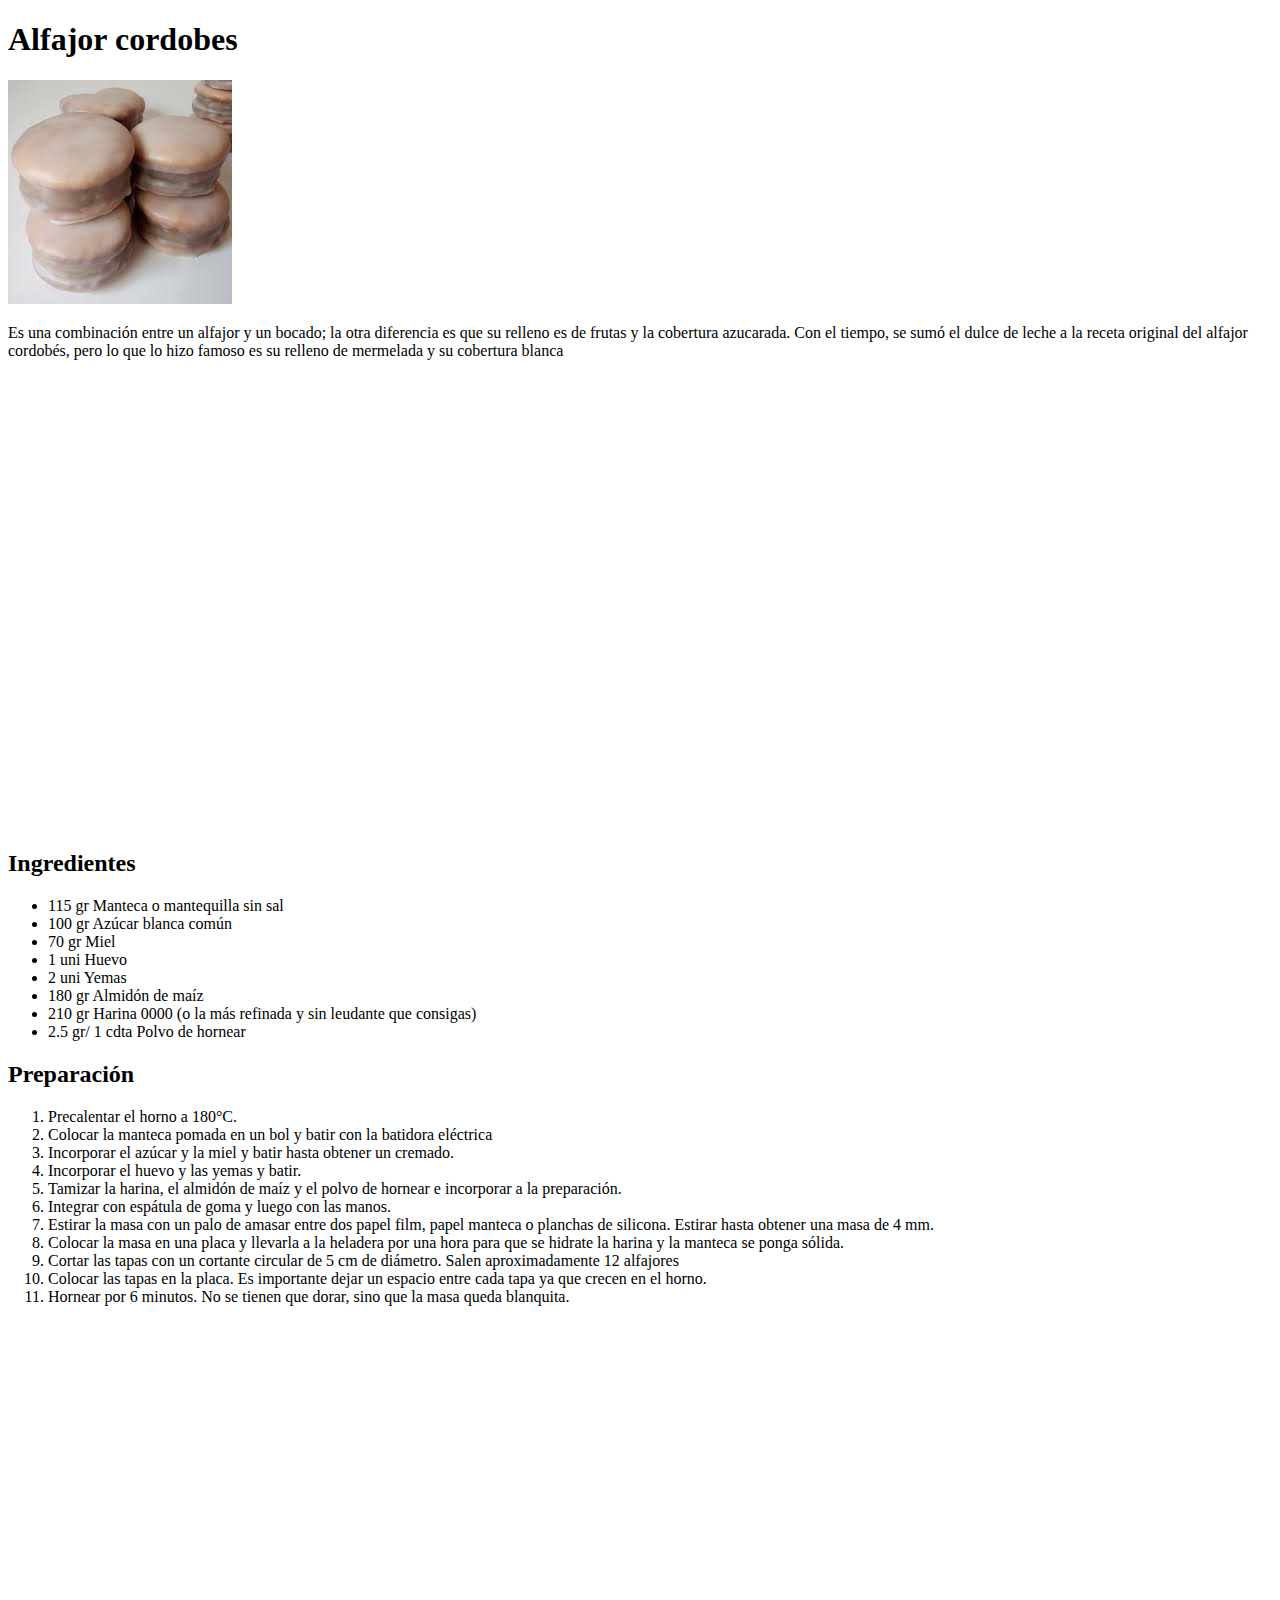
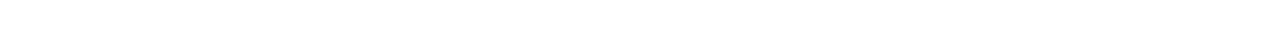
==== index.html @ 9092ce0a "Add files via upload" ====
<!DOCTYPE html>
<html lang="en">
<head>
    <meta charset="UTF-8">
    <meta http-equiv="X-UA-Compatible" content="IE=edge">
    <meta name="viewport" content="width=device-width, initial-scale=1.0">
    <title>Receta Alfajor cordobes</title>
</head>
<body> 
    <h1>Alfajor cordobes</h1>
    <img src="[data-uri]" alt="alfajor">
    <p>Es una combinación entre un alfajor y un bocado; la otra diferencia es que su relleno es de frutas y la cobertura azucarada. Con el tiempo, se sumó el dulce de leche a la receta original del alfajor cordobés, pero lo que lo hizo famoso es su relleno de mermelada y su cobertura blanca </p>
    <iframe src="https://www.google.com/maps/embed?pb=!1m18!1m12!1m3!1d108977.23050296328!2d-64.26438439793561!3d-31.39928763409819!2m3!1f0!2f0!3f0!3m2!1i1024!2i768!4f13.1!3m3!1m2!1s0x9432985f478f5b69%3A0xb0a24f9a5366b092!2zQ8OzcmRvYmE!5e0!3m2!1ses-419!2sar!4v1665174043320!5m2!1ses-419!2sar" width="600" height="450" style="border:0;" allowfullscreen="" loading="lazy" referrerpolicy="no-referrer-when-downgrade"></iframe>
    <h2>Ingredientes</h2>
    <ul>
        <li>115 gr   Manteca o mantequilla sin sal</li>
        <li>100 gr   Azúcar blanca común</li>
        <li>70 gr   Miel </li>
        <li>1 uni   Huevo</li>
        <li>2 uni   Yemas</li>
        <li>180 gr   Almidón de maíz</li>
        <li>210 gr   Harina 0000  (o la más refinada y sin leudante que consigas)</li>
        <li>2.5 gr/ 1 cdta  Polvo de hornear</li>
    </ul>
    <h2>Preparación</h2>
    <ol>
        <li>Precalentar el horno a 180°C.</li>
        <li>Colocar la manteca pomada en un bol y batir con la batidora eléctrica</li>
        <li>Incorporar el azúcar y la miel y batir hasta obtener un cremado.</li>
        <li>Incorporar el huevo y las yemas y batir.</li>
        <li>Tamizar la harina, el almidón de maíz y el polvo de hornear e incorporar a la preparación. </li>
        <li>Integrar con espátula de goma y luego con las manos.</li>
        <li>Estirar la masa con un palo de amasar entre dos papel film, papel manteca o planchas de silicona. Estirar hasta obtener una masa de 4 mm.</li>
        <li>Colocar la masa en una placa y llevarla a la heladera por una hora para que se hidrate la harina y la manteca se ponga sólida.</li>
        <li>Cortar las tapas con un cortante circular de 5 cm de diámetro. Salen aproximadamente 12 alfajores</li>
        <li>Colocar las tapas en la placa. Es importante dejar un espacio entre cada tapa ya que crecen en el horno.</li>
        <li>Hornear por 6 minutos. No se tienen que dorar, sino que la masa queda blanquita. </li>
    </ol>
    <iframe width="560" height="315" src="https://www.youtube.com/embed/1Pvoi4JEHzc" title="YouTube video player" frameborder="0" allow="accelerometer; autoplay; clipboard-write; encrypted-media; gyroscope; picture-in-picture" allowfullscreen></iframe>
</body>
</html>
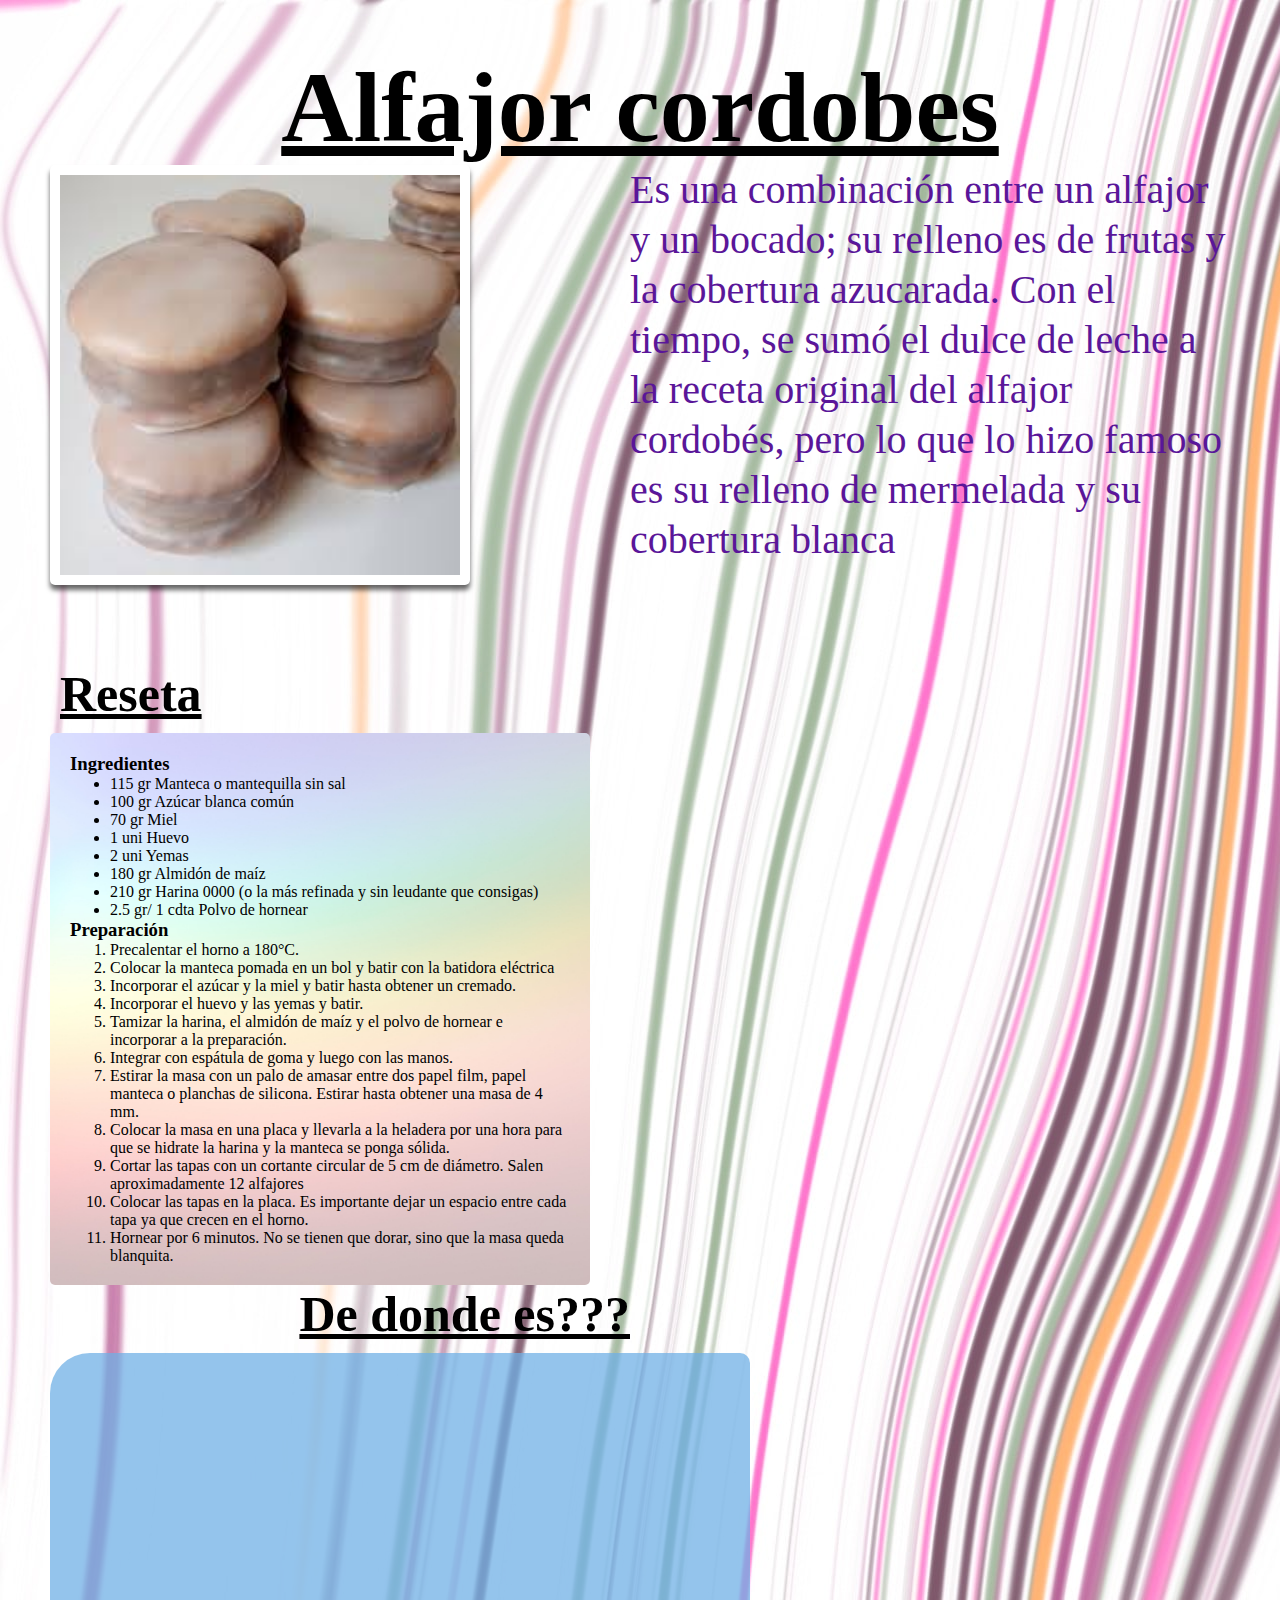
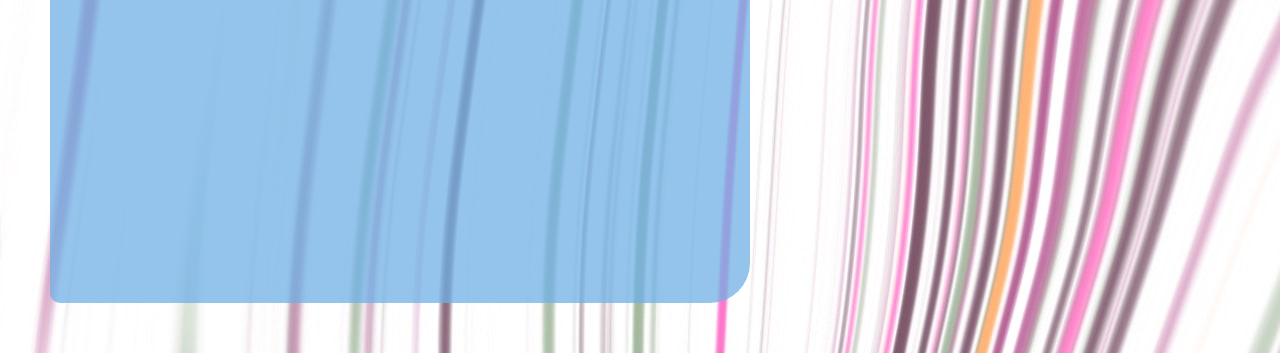
==== commit 30aac0e8: "Add files via upload" ====
--- a/index.html
+++ b/index.html
@@ -5,37 +5,52 @@
     <meta http-equiv="X-UA-Compatible" content="IE=edge">
     <meta name="viewport" content="width=device-width, initial-scale=1.0">
     <title>Receta Alfajor cordobes</title>
+    <link rel="stylesheet" href="estilos/estilo.css">
 </head>
 <body> 
-    <h1>Alfajor cordobes</h1>
-    <img src="[data-uri]" alt="alfajor">
-    <p>Es una combinación entre un alfajor y un bocado; la otra diferencia es que su relleno es de frutas y la cobertura azucarada. Con el tiempo, se sumó el dulce de leche a la receta original del alfajor cordobés, pero lo que lo hizo famoso es su relleno de mermelada y su cobertura blanca </p>
-    <iframe src="https://www.google.com/maps/embed?pb=!1m18!1m12!1m3!1d108977.23050296328!2d-64.26438439793561!3d-31.39928763409819!2m3!1f0!2f0!3f0!3m2!1i1024!2i768!4f13.1!3m3!1m2!1s0x9432985f478f5b69%3A0xb0a24f9a5366b092!2zQ8OzcmRvYmE!5e0!3m2!1ses-419!2sar!4v1665174043320!5m2!1ses-419!2sar" width="600" height="450" style="border:0;" allowfullscreen="" loading="lazy" referrerpolicy="no-referrer-when-downgrade"></iframe>
-    <h2>Ingredientes</h2>
-    <ul>
-        <li>115 gr   Manteca o mantequilla sin sal</li>
-        <li>100 gr   Azúcar blanca común</li>
-        <li>70 gr   Miel </li>
-        <li>1 uni   Huevo</li>
-        <li>2 uni   Yemas</li>
-        <li>180 gr   Almidón de maíz</li>
-        <li>210 gr   Harina 0000  (o la más refinada y sin leudante que consigas)</li>
-        <li>2.5 gr/ 1 cdta  Polvo de hornear</li>
-    </ul>
-    <h2>Preparación</h2>
-    <ol>
-        <li>Precalentar el horno a 180°C.</li>
-        <li>Colocar la manteca pomada en un bol y batir con la batidora eléctrica</li>
-        <li>Incorporar el azúcar y la miel y batir hasta obtener un cremado.</li>
-        <li>Incorporar el huevo y las yemas y batir.</li>
-        <li>Tamizar la harina, el almidón de maíz y el polvo de hornear e incorporar a la preparación. </li>
-        <li>Integrar con espátula de goma y luego con las manos.</li>
-        <li>Estirar la masa con un palo de amasar entre dos papel film, papel manteca o planchas de silicona. Estirar hasta obtener una masa de 4 mm.</li>
-        <li>Colocar la masa en una placa y llevarla a la heladera por una hora para que se hidrate la harina y la manteca se ponga sólida.</li>
-        <li>Cortar las tapas con un cortante circular de 5 cm de diámetro. Salen aproximadamente 12 alfajores</li>
-        <li>Colocar las tapas en la placa. Es importante dejar un espacio entre cada tapa ya que crecen en el horno.</li>
-        <li>Hornear por 6 minutos. No se tienen que dorar, sino que la masa queda blanquita. </li>
-    </ol>
-    <iframe width="560" height="315" src="https://www.youtube.com/embed/1Pvoi4JEHzc" title="YouTube video player" frameborder="0" allow="accelerometer; autoplay; clipboard-write; encrypted-media; gyroscope; picture-in-picture" allowfullscreen></iframe>
+    <div class="presentacion">
+        <h1>Alfajor cordobes</h1>
+        <figure>
+            <img  src="[data-uri]" alt="alfajor">
+        </figure>
+        <p>Es una combinación entre un alfajor y un bocado;  su relleno es de frutas y la cobertura azucarada. Con el tiempo, se sumó el dulce de leche a la receta original del alfajor cordobés, pero lo que lo hizo famoso es su relleno de mermelada y su cobertura blanca </p>
+    </div>
+
+    <h2>Reseta</h2>
+    
+    <div class="lista">
+        <h3>Ingredientes</h3>
+        <ul>
+            <li>115 gr   Manteca o mantequilla sin sal</li>
+            <li>100 gr   Azúcar blanca común</li>
+            <li>70 gr   Miel </li>
+            <li>1 uni   Huevo</li>
+            <li>2 uni   Yemas</li>
+            <li>180 gr   Almidón de maíz</li>
+            <li>210 gr   Harina 0000  (o la más refinada y sin leudante que consigas)</li>
+            <li>2.5 gr/ 1 cdta  Polvo de hornear</li>
+        </ul>
+        <h3>Preparación</h3>
+        <ol>
+            <li>Precalentar el horno a 180°C.</li>
+            <li>Colocar la manteca pomada en un bol y batir con la batidora eléctrica</li>
+            <li>Incorporar el azúcar y la miel y batir hasta obtener un cremado.</li>
+            <li>Incorporar el huevo y las yemas y batir.</li>
+            <li>Tamizar la harina, el almidón de maíz y el polvo de hornear e incorporar a la preparación. </li>                <li>Integrar con espátula de goma y luego con las manos.</li>
+            <li>Estirar la masa con un palo de amasar entre dos papel film, papel manteca o planchas de silicona. Estirar hasta obtener una masa de 4 mm.</li>
+            <li>Colocar la masa en una placa y llevarla a la heladera por una hora para que se hidrate la harina y la manteca se ponga sólida.</li>
+            <li>Cortar las tapas con un cortante circular de 5 cm de diámetro. Salen aproximadamente 12 alfajores</li>
+            <li>Colocar las tapas en la placa. Es importante dejar un espacio entre cada tapa ya que crecen en el horno.</li>
+            <li>Hornear por 6 minutos. No se tienen que dorar, sino que la masa queda blanquita. </li>
+        </ol>
+    </div>
+    <div class="vid">
+        <iframe  width="560" height="310" src="https://www.youtube.com/embed/1Pvoi4JEHzc" title="YouTube video player" frameborder="0" allow="accelerometer; autoplay; clipboard-write; encrypted-media; gyroscope; picture-in-picture" allowfullscreen></iframe>
+    </div>
+    <h2 class="pregunta">De donde es???</h2>
+    <div class="map">
+        <iframe src="https://www.google.com/maps/embed?pb=!1m18!1m12!1m3!1d108977.23050296328!2d-64.26438439793561!3d-31.39928763409819!2m3!1f0!2f0!3f0!3m2!1i1024!2i768!4f13.1!3m3!1m2!1s0x9432985f478f5b69%3A0xb0a24f9a5366b092!2zQ8OzcmRvYmE!5e0!3m2!1ses-419!2sar!4v1665174043320!5m2!1ses-419!2sar" width="600" height="450" style="border:0;" allowfullscreen="" loading="lazy" referrerpolicy="no-referrer-when-downgrade"></iframe>
+    </div>
+   
 </body>
 </html>--- a/estilos/estilo.css
+++ b/estilos/estilo.css
@@ -0,0 +1,83 @@
+
+* {
+margin: 0px;
+pading:0px
+}
+body{
+    background: url(../fondo/a8.jpg);
+    margin: 50px;
+}
+
+h1{
+    font-size: 100px;
+    text-align: center;
+    text-decoration: underline;
+}
+
+.presentacion{
+    margin: 50px 0px 500px 0px;
+}
+
+img{
+    margin: 10px;
+    height: 400px;
+}
+
+figure{
+    height: 420px;
+    width: 420px;
+    background-color: white;
+    box-shadow: 0px 5px 5px rgba(0, 0, 0, 0.6);
+    border-radius: 5px;
+    float: left;
+}
+
+p{
+    font-size: 40px;
+    line-height: 50px;
+    width: 600px;
+    float: right;
+    margin: 0px 0px 0px 50px;
+    color: rgb(90, 22, 153);
+}
+
+h2{
+    font-size: 50px;
+    margin: 10px;
+    text-decoration: underline;
+}
+
+.lista{
+    background:url(../fondo/h.jpg);
+    background-size: cover;
+    width: 500px;
+    padding: 20px;
+    border-radius: 5px;
+    float: left;
+     }
+
+.vid{
+        float: right;
+        height: 560px;
+        width: 600px;
+     }
+
+.mapita{
+    border: 5px solido black;
+}
+
+.map{
+    background: rgba(111, 176, 230, 0.74);
+    width: 600px;
+    height: 450px;
+    display: flex;
+    padding: 50px;
+    border-radius: 40px 10px 40px 10px;
+}
+
+.pregunta{
+    text-align: right;
+}
+
+     
+    
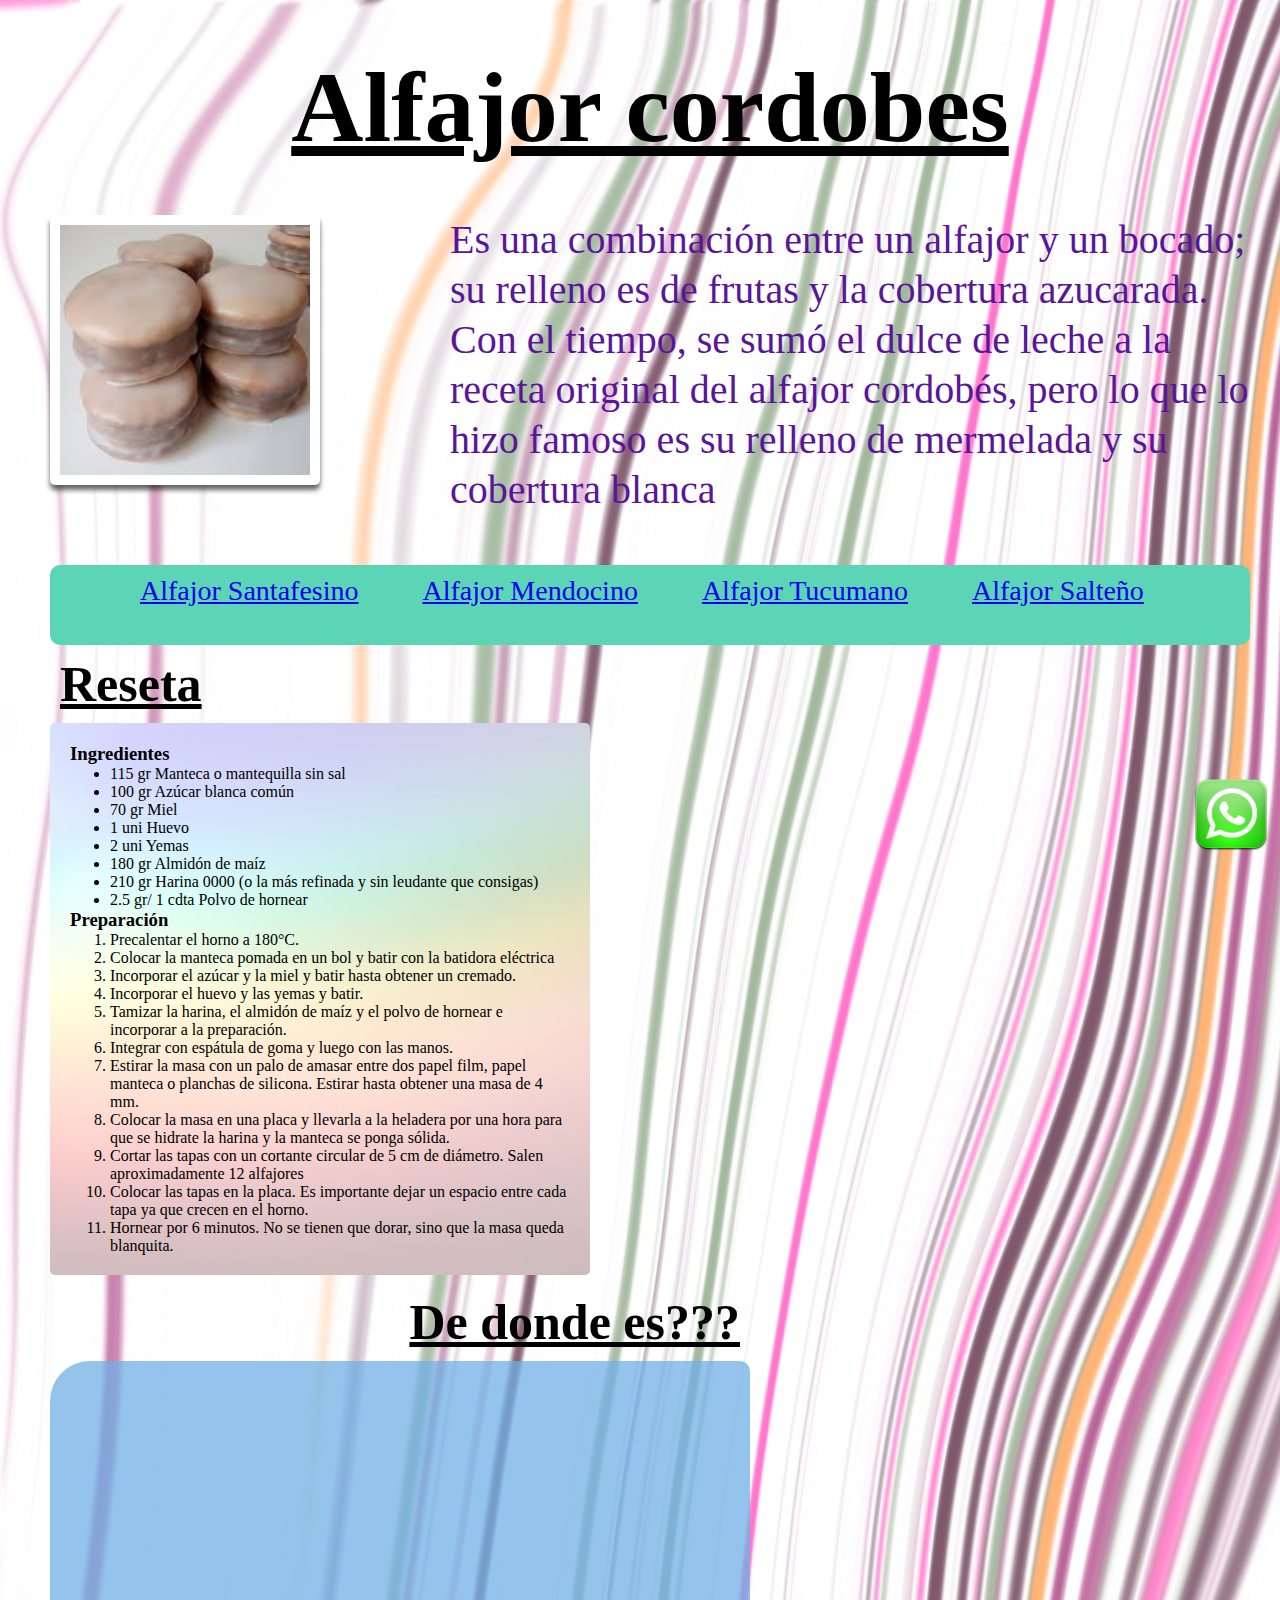
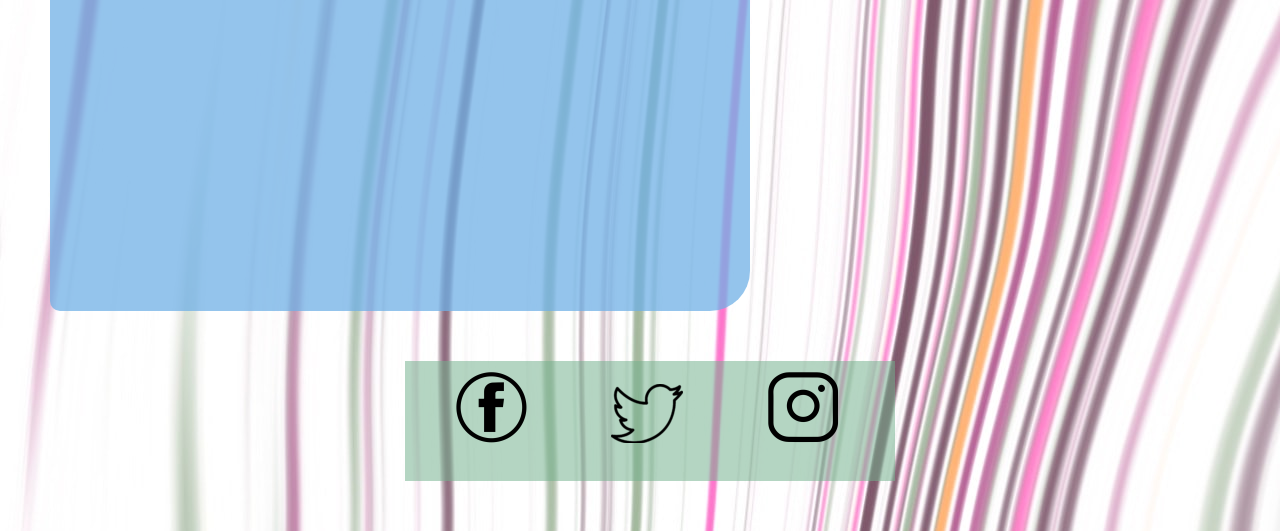
==== commit e3cf74da: "Add files via upload" ====
--- a/index.html
+++ b/index.html
@@ -8,49 +8,63 @@
     <link rel="stylesheet" href="estilos/estilo.css">
 </head>
 <body> 
-    <div class="presentacion">
-        <h1>Alfajor cordobes</h1>
-        <figure>
-            <img  src="[data-uri]" alt="alfajor">
-        </figure>
-        <p>Es una combinación entre un alfajor y un bocado;  su relleno es de frutas y la cobertura azucarada. Con el tiempo, se sumó el dulce de leche a la receta original del alfajor cordobés, pero lo que lo hizo famoso es su relleno de mermelada y su cobertura blanca </p>
-    </div>
+    <header>
+            <h1>Alfajor cordobes</h1>
+            <figure>
+                <img  class="alfajor" src="[data-uri]" alt="alfajor">
+            </figure>
+            <p>Es una combinación entre un alfajor y un bocado;  su relleno es de frutas y la cobertura azucarada. Con el tiempo, se sumó el dulce de leche a la receta original del alfajor cordobés, pero lo que lo hizo famoso es su relleno de mermelada y su cobertura blanca </p>
+    </header>
+    <nav>
+        <a class="otros" target="_blank" href="https://elgourmet.com/receta/alfajores-santafesinos-2">Alfajor Santafesino</a>
+        <a class="otros" target="_blank" href="https://lasrecetasdelchef.net/receta-de-alfajores-mendocinos/">Alfajor Mendocino</a>
+        <a class="otros" target="_blank" href="https://platosargentinos.com/receta-alfajor-tucumano/">Alfajor Tucumano</a>
+        <a class="otros" target="_blank" href="https://www.vocescriticas.com/noticias/2019/04/16/10070-recetas-saltenas-hoy-turroncito-turron-o-alfajor-salteno">Alfajor Salteño</a>
+    </nav>
 
-    <h2>Reseta</h2>
-    
-    <div class="lista">
-        <h3>Ingredientes</h3>
-        <ul>
-            <li>115 gr   Manteca o mantequilla sin sal</li>
-            <li>100 gr   Azúcar blanca común</li>
-            <li>70 gr   Miel </li>
-            <li>1 uni   Huevo</li>
-            <li>2 uni   Yemas</li>
-            <li>180 gr   Almidón de maíz</li>
-            <li>210 gr   Harina 0000  (o la más refinada y sin leudante que consigas)</li>
-            <li>2.5 gr/ 1 cdta  Polvo de hornear</li>
-        </ul>
-        <h3>Preparación</h3>
-        <ol>
-            <li>Precalentar el horno a 180°C.</li>
-            <li>Colocar la manteca pomada en un bol y batir con la batidora eléctrica</li>
-            <li>Incorporar el azúcar y la miel y batir hasta obtener un cremado.</li>
-            <li>Incorporar el huevo y las yemas y batir.</li>
-            <li>Tamizar la harina, el almidón de maíz y el polvo de hornear e incorporar a la preparación. </li>                <li>Integrar con espátula de goma y luego con las manos.</li>
-            <li>Estirar la masa con un palo de amasar entre dos papel film, papel manteca o planchas de silicona. Estirar hasta obtener una masa de 4 mm.</li>
-            <li>Colocar la masa en una placa y llevarla a la heladera por una hora para que se hidrate la harina y la manteca se ponga sólida.</li>
-            <li>Cortar las tapas con un cortante circular de 5 cm de diámetro. Salen aproximadamente 12 alfajores</li>
-            <li>Colocar las tapas en la placa. Es importante dejar un espacio entre cada tapa ya que crecen en el horno.</li>
-            <li>Hornear por 6 minutos. No se tienen que dorar, sino que la masa queda blanquita. </li>
-        </ol>
-    </div>
-    <div class="vid">
-        <iframe  width="560" height="310" src="https://www.youtube.com/embed/1Pvoi4JEHzc" title="YouTube video player" frameborder="0" allow="accelerometer; autoplay; clipboard-write; encrypted-media; gyroscope; picture-in-picture" allowfullscreen></iframe>
-    </div>
-    <h2 class="pregunta">De donde es???</h2>
-    <div class="map">
-        <iframe src="https://www.google.com/maps/embed?pb=!1m18!1m12!1m3!1d108977.23050296328!2d-64.26438439793561!3d-31.39928763409819!2m3!1f0!2f0!3f0!3m2!1i1024!2i768!4f13.1!3m3!1m2!1s0x9432985f478f5b69%3A0xb0a24f9a5366b092!2zQ8OzcmRvYmE!5e0!3m2!1ses-419!2sar!4v1665174043320!5m2!1ses-419!2sar" width="600" height="450" style="border:0;" allowfullscreen="" loading="lazy" referrerpolicy="no-referrer-when-downgrade"></iframe>
-    </div>
-   
+    <section>
+        <h2>Reseta</h2>
+        <div class="lista">
+            <h3>Ingredientes</h3>
+            <ul>
+                <li>115 gr   Manteca o mantequilla sin sal</li>
+                <li>100 gr   Azúcar blanca común</li>
+                <li>70 gr   Miel </li>
+                <li>1 uni   Huevo</li>
+                <li>2 uni   Yemas</li>
+                <li>180 gr   Almidón de maíz</li>
+                <li>210 gr   Harina 0000  (o la más refinada y sin leudante que consigas)</li>
+                <li>2.5 gr/ 1 cdta  Polvo de hornear</li>
+            </ul>
+            <h3>Preparación</h3>
+            <ol>
+                <li>Precalentar el horno a 180°C.</li>
+                <li>Colocar la manteca pomada en un bol y batir con la batidora eléctrica</li>
+                <li>Incorporar el azúcar y la miel y batir hasta obtener un cremado.</li>
+                <li>Incorporar el huevo y las yemas y batir.</li>
+                <li>Tamizar la harina, el almidón de maíz y el polvo de hornear e incorporar a la preparación. </li>                <li>Integrar con espátula de goma y luego con las manos.</li>
+                <li>Estirar la masa con un palo de amasar entre dos papel film, papel manteca o planchas de silicona. Estirar hasta obtener una masa de 4 mm.</li>
+                <li>Colocar la masa en una placa y llevarla a la heladera por una hora para que se hidrate la harina y la manteca se ponga sólida.</li>
+                <li>Cortar las tapas con un cortante circular de 5 cm de diámetro. Salen aproximadamente 12 alfajores</li>
+                <li>Colocar las tapas en la placa. Es importante dejar un espacio entre cada tapa ya que crecen en el horno.</li>
+                <li>Hornear por 6 minutos. No se tienen que dorar, sino que la masa queda blanquita. </li>
+             </ol>
+        </div>
+        <div class="vid">
+            <iframe  width="560" height="310" src="https://www.youtube.com/embed/1Pvoi4JEHzc" title="YouTube video player" frameborder="0" allow="accelerometer; autoplay; clipboard-write; encrypted-media; gyroscope; picture-in-picture" allowfullscreen></iframe>
+        </div>
+    </section>
+    <section>    
+        <h2 class="pregunta">De donde es???</h2>
+        <div class="map">
+            <iframe src="https://www.google.com/maps/embed?pb=!1m18!1m12!1m3!1d108977.23050296328!2d-64.26438439793561!3d-31.39928763409819!2m3!1f0!2f0!3f0!3m2!1i1024!2i768!4f13.1!3m3!1m2!1s0x9432985f478f5b69%3A0xb0a24f9a5366b092!2zQ8OzcmRvYmE!5e0!3m2!1ses-419!2sar!4v1665174043320!5m2!1ses-419!2sar" width="600" height="450" style="border:0;" allowfullscreen="" loading="lazy" referrerpolicy="no-referrer-when-downgrade"></iframe>
+        </div>
+    </section>
+    <footer>
+        <a class="icon" target="_blank" href="https://es-la.facebook.com/"><img src="icon/f.png" alt="Facebook"></a>
+        <a class="icon" target="_blank" href="https://twitter.com/?lang=es"><img src="icon/t.png" alt="Twitter"></a>
+        <a class="icon" target="_blank" href="https://www.instagram.com/"><img src="icon/i.png" alt="Instagram"></a>
+        <a class="was" target="_blank" href=" https://wa.me/543424299547"><img src="icon/w.png" alt="Whatsapp"></a>
+    </footer>
 </body>
 </html>--- a/estilos/estilo.css
+++ b/estilos/estilo.css
@@ -3,9 +3,15 @@
 margin: 0px;
 pading:0px
 }
+
 body{
-    background: url(../fondo/a8.jpg);
+    background:  rgb(215, 197, 248) url(../fondo/a8.jpg);
     margin: 50px;
+    width: 1200px;
+}
+
+header{
+    margin: 50px 0px 400px 0px;
 }
 
 h1{
@@ -14,37 +20,50 @@
     text-decoration: underline;
 }
 
-.presentacion{
-    margin: 50px 0px 500px 0px;
-}
-
-img{
-    margin: 10px;
-    height: 400px;
-}
-
 figure{
-    height: 420px;
-    width: 420px;
+    height: 270px;
+    width: 270px;
     background-color: white;
     box-shadow: 0px 5px 5px rgba(0, 0, 0, 0.6);
     border-radius: 5px;
     float: left;
+    margin: 50px 0px 25px 0px;
+}
+
+.alfajor{
+    margin: 10px;
+    height: 250px;
 }
 
 p{
     font-size: 40px;
     line-height: 50px;
-    width: 600px;
+    width: 800px;
     float: right;
-    margin: 0px 0px 0px 50px;
+    margin: 50px 0px 25px 0px;
     color: rgb(90, 22, 153);
+}
+
+nav{
+    background: rgb(92, 212, 182);
+    height: 60px;
+    border-radius: 10px; 
+    padding: 10px 60px;
+}
+
+.otros{
+    margin: 0px 30px 0px 30px;
+    background: rgb(92, 212, 182);
+    font-size: 28px;
 }
 
 h2{
     font-size: 50px;
     margin: 10px;
     text-decoration: underline;
+}
+section{
+    display: inline-block;
 }
 
 .lista{
@@ -53,13 +72,13 @@
     width: 500px;
     padding: 20px;
     border-radius: 5px;
+    margin:0px 40px 0px 0px;
     float: left;
      }
 
 .vid{
-        float: right;
+       float: left;
         height: 560px;
-        width: 600px;
      }
 
 .mapita{
@@ -70,14 +89,29 @@
     background: rgba(111, 176, 230, 0.74);
     width: 600px;
     height: 450px;
-    display: flex;
     padding: 50px;
+    margin-bottom: 50px;
     border-radius: 40px 10px 40px 10px;
 }
 
 .pregunta{
     text-align: right;
 }
+footer{
+    width: 470px;
+    height: 100px;
+    background: rgba(115, 177, 141, 0.534);
+    margin: auto;
+    padding: 10px;
+}
+.icon{
+    margin:0px 40px ;
+}
+.was{
+    position: fixed;
+    bottom: 5%;
+    right: 1%;
+}
 
      
     
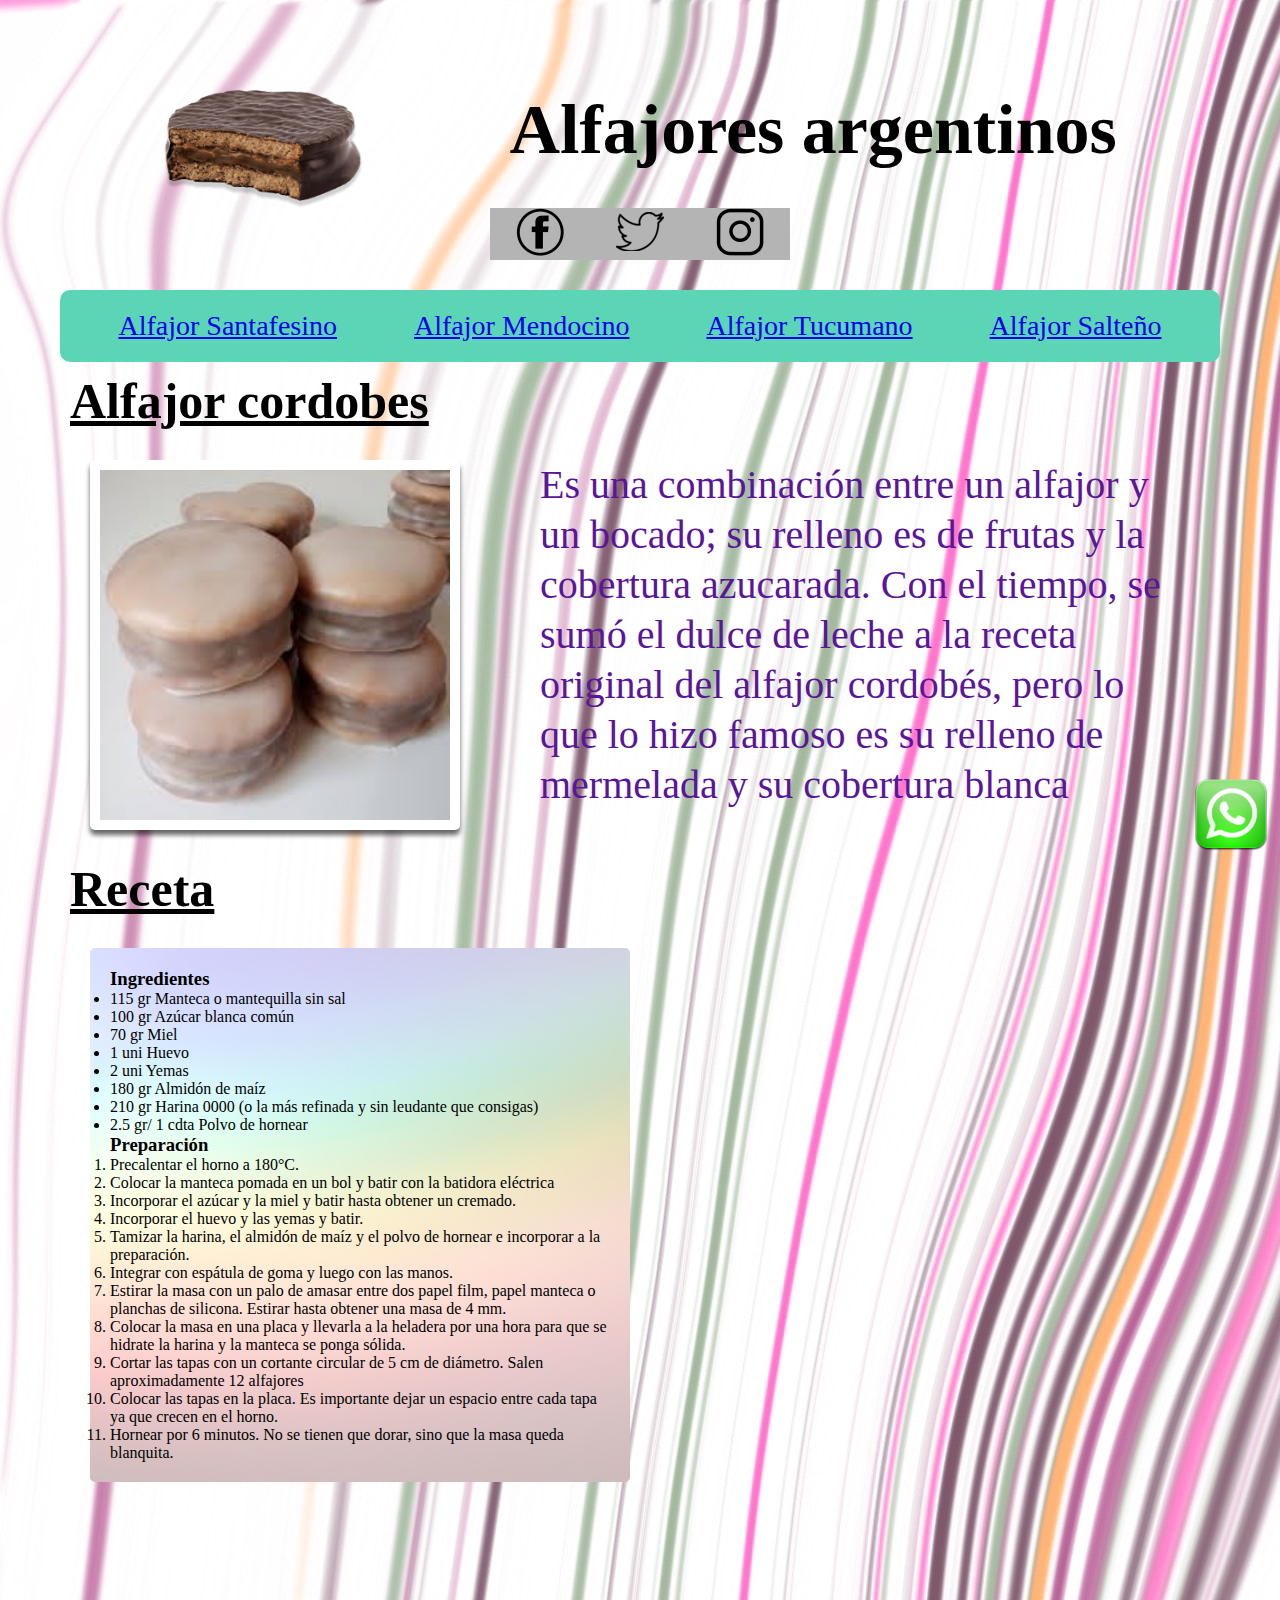
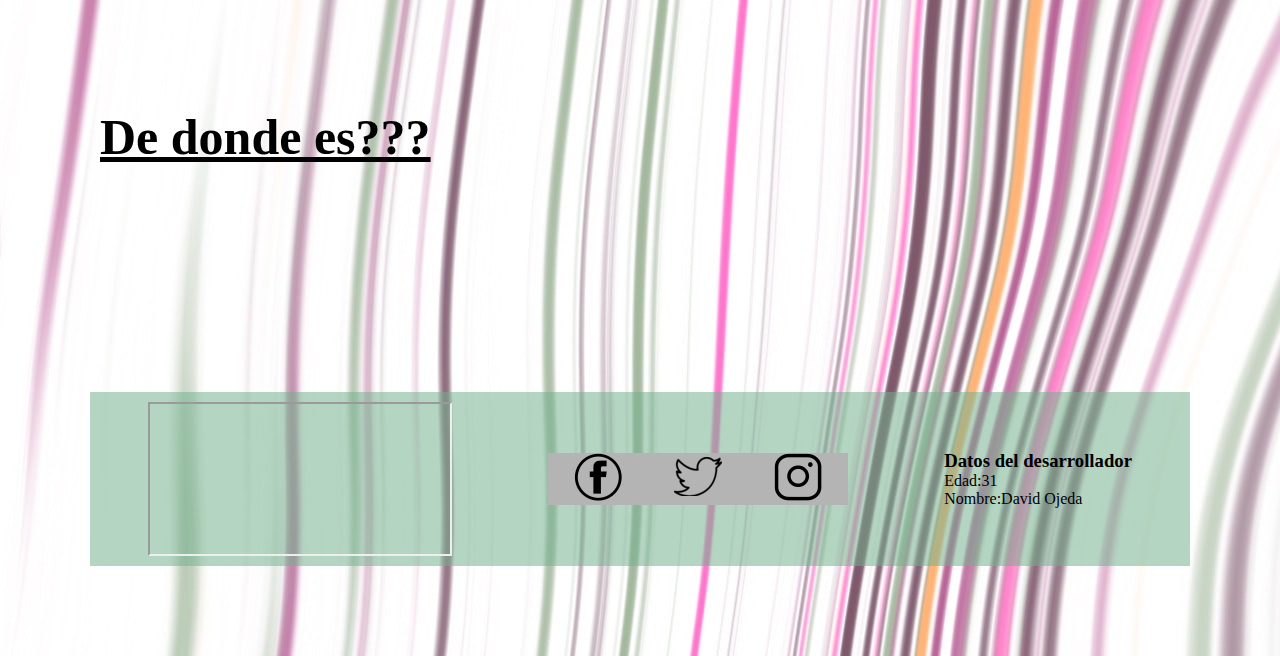
==== commit 0c71c953: "Add files via upload" ====
--- a/index.html
+++ b/index.html
@@ -9,11 +9,13 @@
 </head>
 <body> 
     <header>
-            <h1>Alfajor cordobes</h1>
-            <figure>
-                <img  class="alfajor" src="[data-uri]" alt="alfajor">
-            </figure>
-            <p>Es una combinación entre un alfajor y un bocado;  su relleno es de frutas y la cobertura azucarada. Con el tiempo, se sumó el dulce de leche a la receta original del alfajor cordobés, pero lo que lo hizo famoso es su relleno de mermelada y su cobertura blanca </p>
+           <h1>Alfajores argentinos</h1>
+           <img class="logo" src="imagenes/logo.png" alt="">
+           <div class="medios">
+                <a target="_blank" href="https://es-la.facebook.com/"><img src="icon/f.png" alt="Facebook"></a>
+                <a target="_blank" href="https://twitter.com/?lang=es"><img src="icon/t.png" alt="Twitter"></a>
+                <a target="_blank" href="https://www.instagram.com/"><img src="icon/i.png" alt="Instagram"></a>
+           </div>
     </header>
     <nav>
         <a class="otros" target="_blank" href="https://elgourmet.com/receta/alfajores-santafesinos-2">Alfajor Santafesino</a>
@@ -21,50 +23,67 @@
         <a class="otros" target="_blank" href="https://platosargentinos.com/receta-alfajor-tucumano/">Alfajor Tucumano</a>
         <a class="otros" target="_blank" href="https://www.vocescriticas.com/noticias/2019/04/16/10070-recetas-saltenas-hoy-turroncito-turron-o-alfajor-salteno">Alfajor Salteño</a>
     </nav>
+    <section>
+        <h2>Alfajor cordobes</h2>
+        <div class="presentacion">
+            <figure>
+                <img  class="alfajor" src="[data-uri]" alt="alfajor">
+            </figure>
+            <p class="tex" >Es una combinación entre un alfajor y un bocado;  su relleno es de frutas y la cobertura azucarada. Con el tiempo, se sumó el dulce de leche a la receta original del alfajor cordobés, pero lo que lo hizo famoso es su relleno de mermelada y su cobertura blanca </p>
+        </div>
+    </section>
 
     <section>
-        <h2>Reseta</h2>
-        <div class="lista">
-            <h3>Ingredientes</h3>
-            <ul>
-                <li>115 gr   Manteca o mantequilla sin sal</li>
-                <li>100 gr   Azúcar blanca común</li>
-                <li>70 gr   Miel </li>
-                <li>1 uni   Huevo</li>
-                <li>2 uni   Yemas</li>
-                <li>180 gr   Almidón de maíz</li>
-                <li>210 gr   Harina 0000  (o la más refinada y sin leudante que consigas)</li>
-                <li>2.5 gr/ 1 cdta  Polvo de hornear</li>
-            </ul>
-            <h3>Preparación</h3>
-            <ol>
-                <li>Precalentar el horno a 180°C.</li>
-                <li>Colocar la manteca pomada en un bol y batir con la batidora eléctrica</li>
-                <li>Incorporar el azúcar y la miel y batir hasta obtener un cremado.</li>
-                <li>Incorporar el huevo y las yemas y batir.</li>
-                <li>Tamizar la harina, el almidón de maíz y el polvo de hornear e incorporar a la preparación. </li>                <li>Integrar con espátula de goma y luego con las manos.</li>
-                <li>Estirar la masa con un palo de amasar entre dos papel film, papel manteca o planchas de silicona. Estirar hasta obtener una masa de 4 mm.</li>
-                <li>Colocar la masa en una placa y llevarla a la heladera por una hora para que se hidrate la harina y la manteca se ponga sólida.</li>
-                <li>Cortar las tapas con un cortante circular de 5 cm de diámetro. Salen aproximadamente 12 alfajores</li>
-                <li>Colocar las tapas en la placa. Es importante dejar un espacio entre cada tapa ya que crecen en el horno.</li>
-                <li>Hornear por 6 minutos. No se tienen que dorar, sino que la masa queda blanquita. </li>
-             </ol>
-        </div>
-        <div class="vid">
+        <h2>Receta</h2>
+        <div class="receta">
+            <div class="lista">
+                <h3>Ingredientes</h3>
+                <ul>
+                    <li>115 gr   Manteca o mantequilla sin sal</li>
+                    <li>100 gr   Azúcar blanca común</li>
+                    <li>70 gr   Miel </li>
+                    <li>1 uni   Huevo</li>
+                    <li>2 uni   Yemas</li>
+                    <li>180 gr   Almidón de maíz</li>
+                    <li>210 gr   Harina 0000  (o la más refinada y sin leudante que consigas)</li>
+                    <li>2.5 gr/ 1 cdta  Polvo de hornear</li>
+                </ul>
+                <h3>Preparación</h3>
+                <ol>
+                    <li>Precalentar el horno a 180°C.</li>
+                    <li>Colocar la manteca pomada en un bol y batir con la batidora eléctrica</li>
+                    <li>Incorporar el azúcar y la miel y batir hasta obtener un cremado.</li>
+                    <li>Incorporar el huevo y las yemas y batir.</li>
+                    <li>Tamizar la harina, el almidón de maíz y el polvo de hornear e incorporar a la preparación. </li>                <li>Integrar con espátula de goma y luego con las manos.</li>
+                    <li>Estirar la masa con un palo de amasar entre dos papel film, papel manteca o planchas de silicona. Estirar hasta obtener una masa de 4 mm.</li>
+                    <li>Colocar la masa en una placa y llevarla a la heladera por una hora para que se hidrate la harina y la manteca se ponga sólida.</li>
+                    <li>Cortar las tapas con un cortante circular de 5 cm de diámetro. Salen aproximadamente 12 alfajores</li>
+                    <li>Colocar las tapas en la placa. Es importante dejar un espacio entre cada tapa ya que crecen en el horno.</li>
+                    <li>Hornear por 6 minutos. No se tienen que dorar, sino que la masa queda blanquita. </li>
+                 </ol>
+            </div>
             <iframe  width="560" height="310" src="https://www.youtube.com/embed/1Pvoi4JEHzc" title="YouTube video player" frameborder="0" allow="accelerometer; autoplay; clipboard-write; encrypted-media; gyroscope; picture-in-picture" allowfullscreen></iframe>
         </div>
     </section>
-    <section>    
+
+    <section class="donde">    
         <h2 class="pregunta">De donde es???</h2>
-        <div class="map">
-            <iframe src="https://www.google.com/maps/embed?pb=!1m18!1m12!1m3!1d108977.23050296328!2d-64.26438439793561!3d-31.39928763409819!2m3!1f0!2f0!3f0!3m2!1i1024!2i768!4f13.1!3m3!1m2!1s0x9432985f478f5b69%3A0xb0a24f9a5366b092!2zQ8OzcmRvYmE!5e0!3m2!1ses-419!2sar!4v1665174043320!5m2!1ses-419!2sar" width="600" height="450" style="border:0;" allowfullscreen="" loading="lazy" referrerpolicy="no-referrer-when-downgrade"></iframe>
+        <iframe src="https://www.google.com/maps/embed?pb=!1m18!1m12!1m3!1d108977.23050296328!2d-64.26438439793561!3d-31.39928763409819!2m3!1f0!2f0!3f0!3m2!1i1024!2i768!4f13.1!3m3!1m2!1s0x9432985f478f5b69%3A0xb0a24f9a5366b092!2zQ8OzcmRvYmE!5e0!3m2!1ses-419!2sar!4v1665174043320!5m2!1ses-419!2sar" width="600" height="450" style="border:0;" allowfullscreen="" loading="lazy" referrerpolicy="no-referrer-when-downgrade"></iframe>
+    </section>
+
+    <footer>
+        <iframe class="map2" src="https://www.google.com/maps/embed?pb=!1m18!1m12!1m3!1d3398.64551882644!2d-60.7234408851702!3d-31.58876731177128!2m3!1f0!2f0!3f0!3m2!1i1024!2i768!4f13.1!3m3!1m2!1s0x95b507a7f5306f43%3A0xd11a497121d89d8f!2sBernardo%20de%20Irigoyen%207962%2C%20Santa%20Fe!5e0!3m2!1ses-419!2sar!4v1666972351236!5m2!1ses-419!2sar" allowfullscreen="" loading="lazy" referrerpolicy="no-referrer-when-downgrade"></iframe>
+        <div class="medios" >
+            <a target="_blank" href="https://es-la.facebook.com/"><img src="icon/f.png" alt="Facebook"></a>
+            <a target="_blank" href="https://twitter.com/?lang=es"><img src="icon/t.png" alt="Twitter"></a>
+            <a target="_blank" href="https://www.instagram.com/"><img src="icon/i.png" alt="Instagram"></a>
+            <a class="was" target="_blank" href=" https://wa.me/543424299547"><img src="icon/w.png" alt="Whatsapp"></a>
         </div>
-    </section>
-    <footer>
-        <a class="icon" target="_blank" href="https://es-la.facebook.com/"><img src="icon/f.png" alt="Facebook"></a>
-        <a class="icon" target="_blank" href="https://twitter.com/?lang=es"><img src="icon/t.png" alt="Twitter"></a>
-        <a class="icon" target="_blank" href="https://www.instagram.com/"><img src="icon/i.png" alt="Instagram"></a>
-        <a class="was" target="_blank" href=" https://wa.me/543424299547"><img src="icon/w.png" alt="Whatsapp"></a>
+        <div class="datos" >
+            <h3>Datos del desarrollador</h3>
+            <p>Edad:31</p>
+            <p>Nombre:David Ojeda</p>
+        </div>
     </footer>
 </body>
 </html>--- a/estilos/estilo.css
+++ b/estilos/estilo.css
@@ -1,117 +1,118 @@
-
-* {
-margin: 0px;
-pading:0px
+*{
+    margin:0px ;
+    padding:0px ;
+}
+body{
+    background:  rgb(215, 197, 248) url(../imagenes/a8.jpg);
+    padding: 60px;
 }
 
-body{
-    background:  rgb(215, 197, 248) url(../fondo/a8.jpg);
-    margin: 50px;
-    width: 1200px;
+/*cabezal*/
+header{
+    display: flex ;
+    justify-content: space-around;
+    flex-wrap: wrap;
+    margin: 30px;
 }
-
-header{
-    margin: 50px 0px 400px 0px;
+.logo{
+    display: flex;
+    order: -1;
+    width: 200px;
 }
-
 h1{
-    font-size: 100px;
-    text-align: center;
-    text-decoration: underline;
+    font-size: 70px;
 }
-
-figure{
-    height: 270px;
-    width: 270px;
-    background-color: white;
-    box-shadow: 0px 5px 5px rgba(0, 0, 0, 0.6);
-    border-radius: 5px;
-    float: left;
-    margin: 50px 0px 25px 0px;
+.medios{
+    background: rgb(180, 180, 180);
+    width: 300px;
+    display: flex;
+    justify-content: space-around;
+    align-items: center;
 }
-
-.alfajor{
-    margin: 10px;
-    height: 250px;
+.ic{
+    width: 100px;
 }
-
-p{
-    font-size: 40px;
-    line-height: 50px;
-    width: 800px;
-    float: right;
-    margin: 50px 0px 25px 0px;
-    color: rgb(90, 22, 153);
+/*menu*/
+nav{
+    display: flex;
+    justify-content: space-around;
+    background: rgb(92, 212, 182);
+    padding: 20px;
+    border-radius: 10px; 
 }
-
-nav{
-    background: rgb(92, 212, 182);
-    height: 60px;
-    border-radius: 10px; 
-    padding: 10px 60px;
-}
-
 .otros{
-    margin: 0px 30px 0px 30px;
     background: rgb(92, 212, 182);
     font-size: 28px;
 }
-
+/*section presentacion*/
 h2{
     font-size: 50px;
     margin: 10px;
     text-decoration: underline;
 }
-section{
-    display: inline-block;
+.presentacion{
+    display: flex;
+    flex-direction: row;
+    justify-content: space-between;
+    flex-wrap: wrap;
+    margin: 30px;
 }
-
+.tex{
+    font-size: 40px;
+    line-height: 50px;
+    width: 650px;
+    color: rgb(90, 22, 153);
+}
+figure{
+    height: 370px;
+    width: 370px;
+    background-color: white;
+    box-shadow: 0px 5px 5px rgba(0, 0, 0, 0.6);
+    border-radius: 5px;
+}
+.alfajor{
+    margin: 10px;
+    height: 350px;
+}
+/*section receta*/
+.receta{
+    display: flex;
+    flex-direction: row;
+    justify-content: space-between;
+    align-items: center;
+    flex-wrap: wrap;
+    margin: 30px;
+}
 .lista{
-    background:url(../fondo/h.jpg);
+    background:url(../imagenes/h.jpg);
     background-size: cover;
     width: 500px;
     padding: 20px;
     border-radius: 5px;
-    margin:0px 40px 0px 0px;
-    float: left;
      }
-
-.vid{
-       float: left;
-        height: 560px;
-     }
-
-.mapita{
-    border: 5px solido black;
+/*section ubicacion*/
+.donde{
+    display: flex;
+    flex-direction: row;
+    justify-content: space-between;
+    align-items: center;
+    flex-wrap: wrap;
+    margin: 30px;
 }
 
-.map{
-    background: rgba(111, 176, 230, 0.74);
-    width: 600px;
-    height: 450px;
-    padding: 50px;
-    margin-bottom: 50px;
-    border-radius: 40px 10px 40px 10px;
-}
-
-.pregunta{
-    text-align: right;
-}
+/*pie de pagina*/
 footer{
-    width: 470px;
-    height: 100px;
+    display: flex;
+    justify-content: space-around;
+    align-items: center;
+    flex-wrap: wrap;
     background: rgba(115, 177, 141, 0.534);
     margin: auto;
     padding: 10px;
-}
-.icon{
-    margin:0px 40px ;
+    margin: 30px;
 }
 .was{
     position: fixed;
     bottom: 5%;
     right: 1%;
-}
-
-     
-    
+}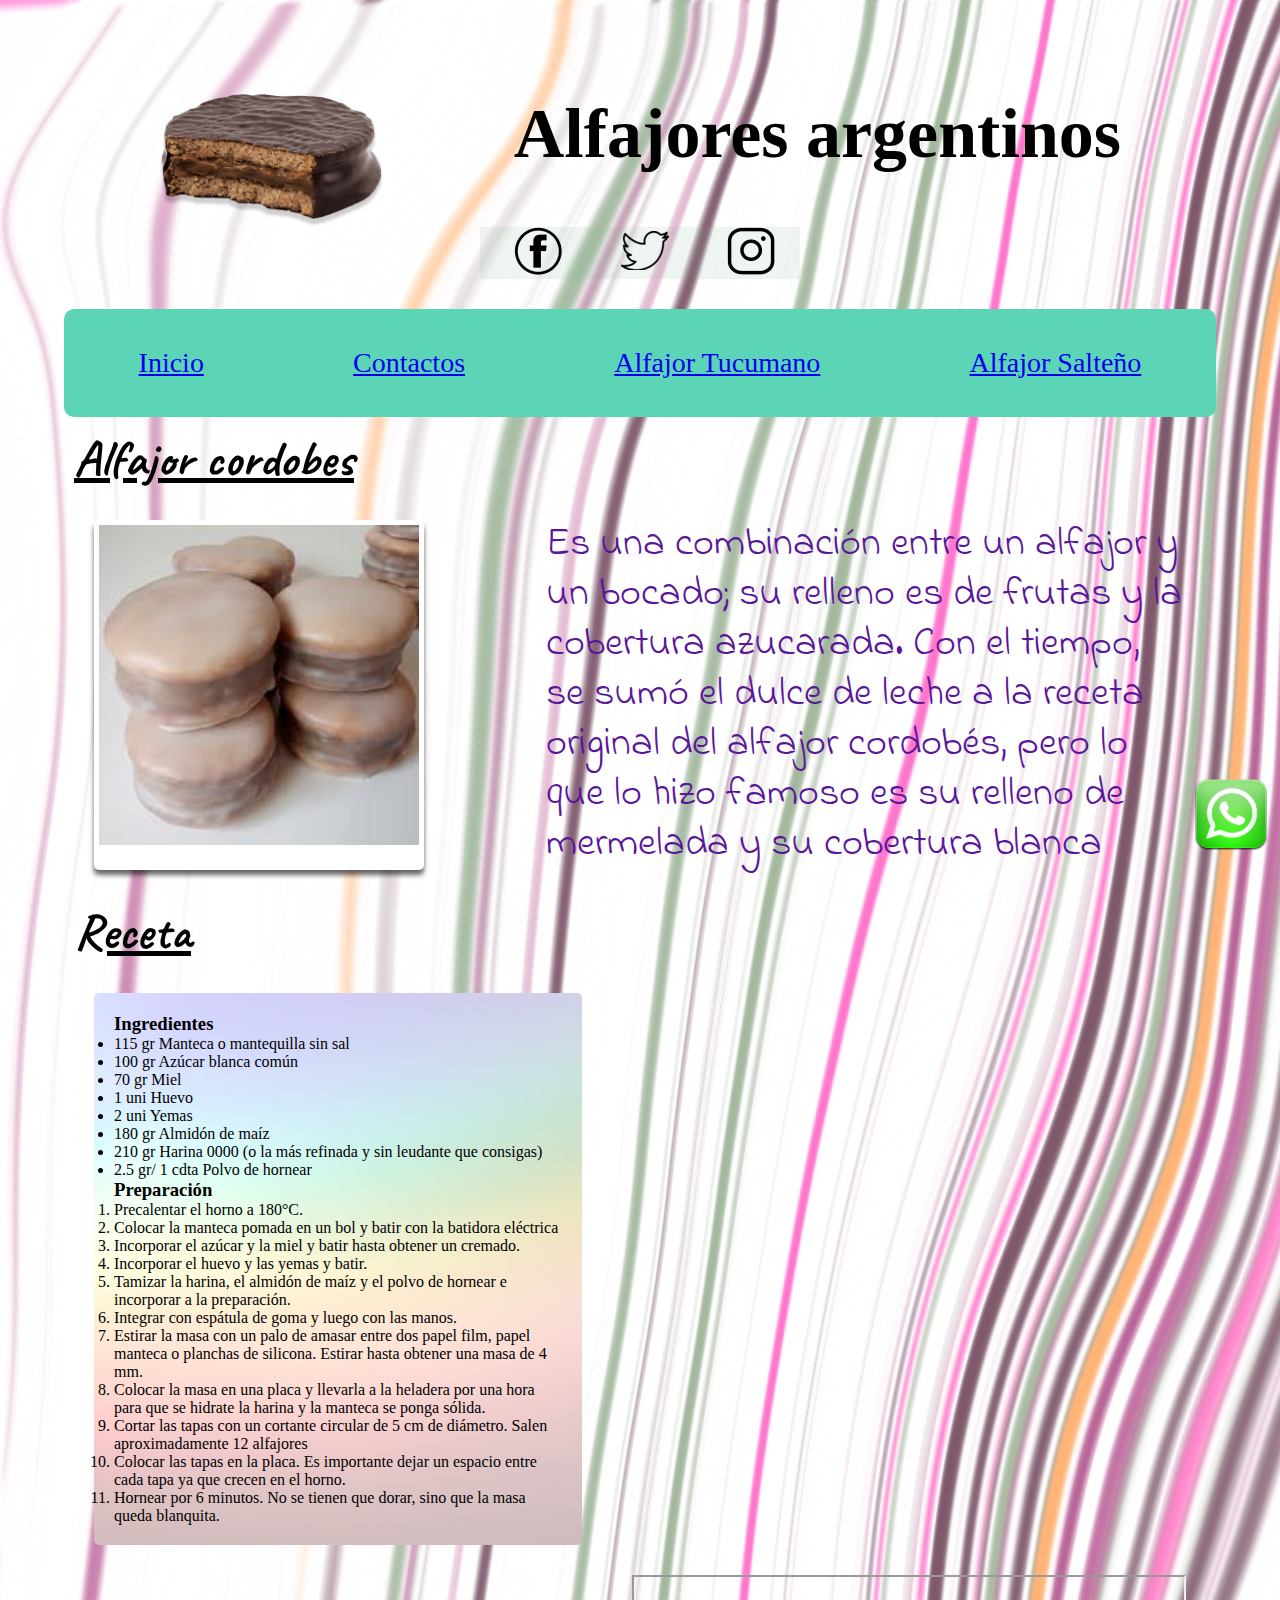
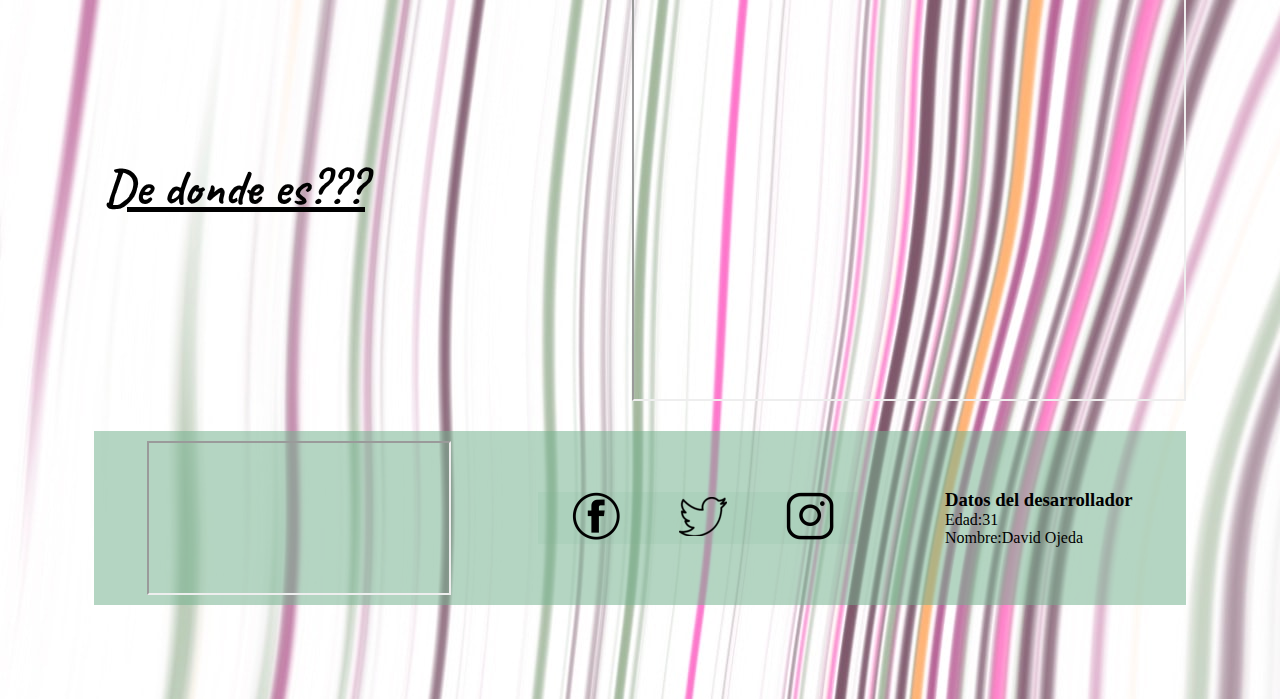
==== commit 91dd19db: "Add files via upload" ====
--- a/index.html
+++ b/index.html
@@ -4,22 +4,22 @@
     <meta charset="UTF-8">
     <meta http-equiv="X-UA-Compatible" content="IE=edge">
     <meta name="viewport" content="width=device-width, initial-scale=1.0">
-    <title>Receta Alfajor cordobes</title>
+    <title>Alfajores argentinos</title>
     <link rel="stylesheet" href="estilos/estilo.css">
 </head>
 <body> 
     <header>
            <h1>Alfajores argentinos</h1>
            <img class="logo" src="imagenes/logo.png" alt="">
-           <div class="medios">
-                <a target="_blank" href="https://es-la.facebook.com/"><img src="icon/f.png" alt="Facebook"></a>
-                <a target="_blank" href="https://twitter.com/?lang=es"><img src="icon/t.png" alt="Twitter"></a>
-                <a target="_blank" href="https://www.instagram.com/"><img src="icon/i.png" alt="Instagram"></a>
-           </div>
+           <div class="medios" >
+            <a class="med" target="_blank" href="https://es-la.facebook.com/"><img src="icon/f.png" alt="Facebook"></a>
+            <a class="med" target="_blank" href="https://twitter.com/?lang=es"><img src="icon/t.png" alt="Twitter"></a>
+            <a class="med" target="_blank" href="https://www.instagram.com/"><img src="icon/i.png" alt="Instagram"></a>
+        </div>
     </header>
     <nav>
-        <a class="otros" target="_blank" href="https://elgourmet.com/receta/alfajores-santafesinos-2">Alfajor Santafesino</a>
-        <a class="otros" target="_blank" href="https://lasrecetasdelchef.net/receta-de-alfajores-mendocinos/">Alfajor Mendocino</a>
+        <a class="otros" href="index.html">Inicio</a>
+        <a class="otros" href="contactos.html">Contactos</a>
         <a class="otros" target="_blank" href="https://platosargentinos.com/receta-alfajor-tucumano/">Alfajor Tucumano</a>
         <a class="otros" target="_blank" href="https://www.vocescriticas.com/noticias/2019/04/16/10070-recetas-saltenas-hoy-turroncito-turron-o-alfajor-salteno">Alfajor Salteño</a>
     </nav>
@@ -62,21 +62,21 @@
                     <li>Hornear por 6 minutos. No se tienen que dorar, sino que la masa queda blanquita. </li>
                  </ol>
             </div>
-            <iframe  width="560" height="310" src="https://www.youtube.com/embed/1Pvoi4JEHzc" title="YouTube video player" frameborder="0" allow="accelerometer; autoplay; clipboard-write; encrypted-media; gyroscope; picture-in-picture" allowfullscreen></iframe>
+            <iframe class="vi" src="https://www.youtube.com/embed/1Pvoi4JEHzc" title="YouTube video player" frameborder="0" allow="accelerometer; autoplay; clipboard-write; encrypted-media; gyroscope; picture-in-picture" allowfullscreen></iframe>
         </div>
     </section>
 
     <section class="donde">    
         <h2 class="pregunta">De donde es???</h2>
-        <iframe src="https://www.google.com/maps/embed?pb=!1m18!1m12!1m3!1d108977.23050296328!2d-64.26438439793561!3d-31.39928763409819!2m3!1f0!2f0!3f0!3m2!1i1024!2i768!4f13.1!3m3!1m2!1s0x9432985f478f5b69%3A0xb0a24f9a5366b092!2zQ8OzcmRvYmE!5e0!3m2!1ses-419!2sar!4v1665174043320!5m2!1ses-419!2sar" width="600" height="450" style="border:0;" allowfullscreen="" loading="lazy" referrerpolicy="no-referrer-when-downgrade"></iframe>
+        <iframe class="map" src="https://www.google.com/maps/embed?pb=!1m18!1m12!1m3!1d108977.23050296328!2d-64.26438439793561!3d-31.39928763409819!2m3!1f0!2f0!3f0!3m2!1i1024!2i768!4f13.1!3m3!1m2!1s0x9432985f478f5b69%3A0xb0a24f9a5366b092!2zQ8OzcmRvYmE!5e0!3m2!1ses-419!2sar!4v1665174043320!5m2!1ses-419!2sar"  allowfullscreen="" loading="lazy" referrerpolicy="no-referrer-when-downgrade"></iframe>
     </section>
 
     <footer>
         <iframe class="map2" src="https://www.google.com/maps/embed?pb=!1m18!1m12!1m3!1d3398.64551882644!2d-60.7234408851702!3d-31.58876731177128!2m3!1f0!2f0!3f0!3m2!1i1024!2i768!4f13.1!3m3!1m2!1s0x95b507a7f5306f43%3A0xd11a497121d89d8f!2sBernardo%20de%20Irigoyen%207962%2C%20Santa%20Fe!5e0!3m2!1ses-419!2sar!4v1666972351236!5m2!1ses-419!2sar" allowfullscreen="" loading="lazy" referrerpolicy="no-referrer-when-downgrade"></iframe>
         <div class="medios" >
-            <a target="_blank" href="https://es-la.facebook.com/"><img src="icon/f.png" alt="Facebook"></a>
-            <a target="_blank" href="https://twitter.com/?lang=es"><img src="icon/t.png" alt="Twitter"></a>
-            <a target="_blank" href="https://www.instagram.com/"><img src="icon/i.png" alt="Instagram"></a>
+            <a class="med" target="_blank" href="https://es-la.facebook.com/"><img src="icon/f.png" alt="Facebook"></a>
+            <a class="med" target="_blank" href="https://twitter.com/?lang=es"><img src="icon/t.png" alt="Twitter"></a>
+            <a class="med" target="_blank" href="https://www.instagram.com/"><img src="icon/i.png" alt="Instagram"></a>
             <a class="was" target="_blank" href=" https://wa.me/543424299547"><img src="icon/w.png" alt="Whatsapp"></a>
         </div>
         <div class="datos" >
--- a/estilos/estilo.css
+++ b/estilos/estilo.css
@@ -1,10 +1,13 @@
+@import url('https://fonts.googleapis.com/css2?family=Indie+Flower&family=Josefin+Sans:wght@700&family=Shadows+Into+Light&display=swap');
+@import url('https://fonts.googleapis.com/css2?family=Caveat&family=Indie+Flower&family=Josefin+Sans:wght@700&family=Shadows+Into+Light&display=swap');
+
 *{
     margin:0px ;
     padding:0px ;
 }
 body{
     background:  rgb(215, 197, 248) url(../imagenes/a8.jpg);
-    padding: 60px;
+    padding: 5%;
 }
 
 /*cabezal*/
@@ -17,38 +20,54 @@
 .logo{
     display: flex;
     order: -1;
-    width: 200px;
+    width: 25vh;
 }
 h1{
     font-size: 70px;
 }
 .medios{
-    background: rgb(180, 180, 180);
-    width: 300px;
+    background: rgba(115, 177, 141, 0.116);
+    width: 25vw;
     display: flex;
     justify-content: space-around;
     align-items: center;
 }
-.ic{
-    width: 100px;
+.med{
+    width: 3vw;
 }
+.med :hover{
+    width: 4vw;
+    border-radius: 50%;
+    background-color: rgba(151, 235, 186, 0.534);
+}
+
 /*menu*/
 nav{
     display: flex;
     justify-content: space-around;
+    align-items: center;
     background: rgb(92, 212, 182);
-    padding: 20px;
+    height: 12vh;
     border-radius: 10px; 
 }
 .otros{
     background: rgb(92, 212, 182);
     font-size: 28px;
 }
+.otros:hover{
+    box-shadow: 5px 5px 20px rgba(0, 0, 0, 0.8);
+    transform: translatey(-5%);
+    padding: 5px;
+    background: rgb(177, 245, 228);
+    border-radius: 5px;
+
+}
 /*section presentacion*/
 h2{
     font-size: 50px;
     margin: 10px;
     text-decoration: underline;
+    font-family: Caveat;
 }
 .presentacion{
     display: flex;
@@ -60,19 +79,18 @@
 .tex{
     font-size: 40px;
     line-height: 50px;
-    width: 650px;
+    width: 50vw;
     color: rgb(90, 22, 153);
+    font-family: Indie Flower;
 }
 figure{
-    height: 370px;
-    width: 370px;
     background-color: white;
     box-shadow: 0px 5px 5px rgba(0, 0, 0, 0.6);
     border-radius: 5px;
+    padding: 5px;
 }
 .alfajor{
-    margin: 10px;
-    height: 350px;
+    width: 25vw;
 }
 /*section receta*/
 .receta{
@@ -86,10 +104,16 @@
 .lista{
     background:url(../imagenes/h.jpg);
     background-size: cover;
-    width: 500px;
+    width: 35vw;
     padding: 20px;
     border-radius: 5px;
-     }
+
+    }
+
+.vi {
+    width: 50%; 
+    height: 315px;
+}
 /*section ubicacion*/
 .donde{
     display: flex;
@@ -98,6 +122,10 @@
     align-items: center;
     flex-wrap: wrap;
     margin: 30px;
+}
+.map{
+    width: 43vw;
+    height:33vw ;
 }
 
 /*pie de pagina*/
@@ -115,4 +143,4 @@
     position: fixed;
     bottom: 5%;
     right: 1%;
-}+}
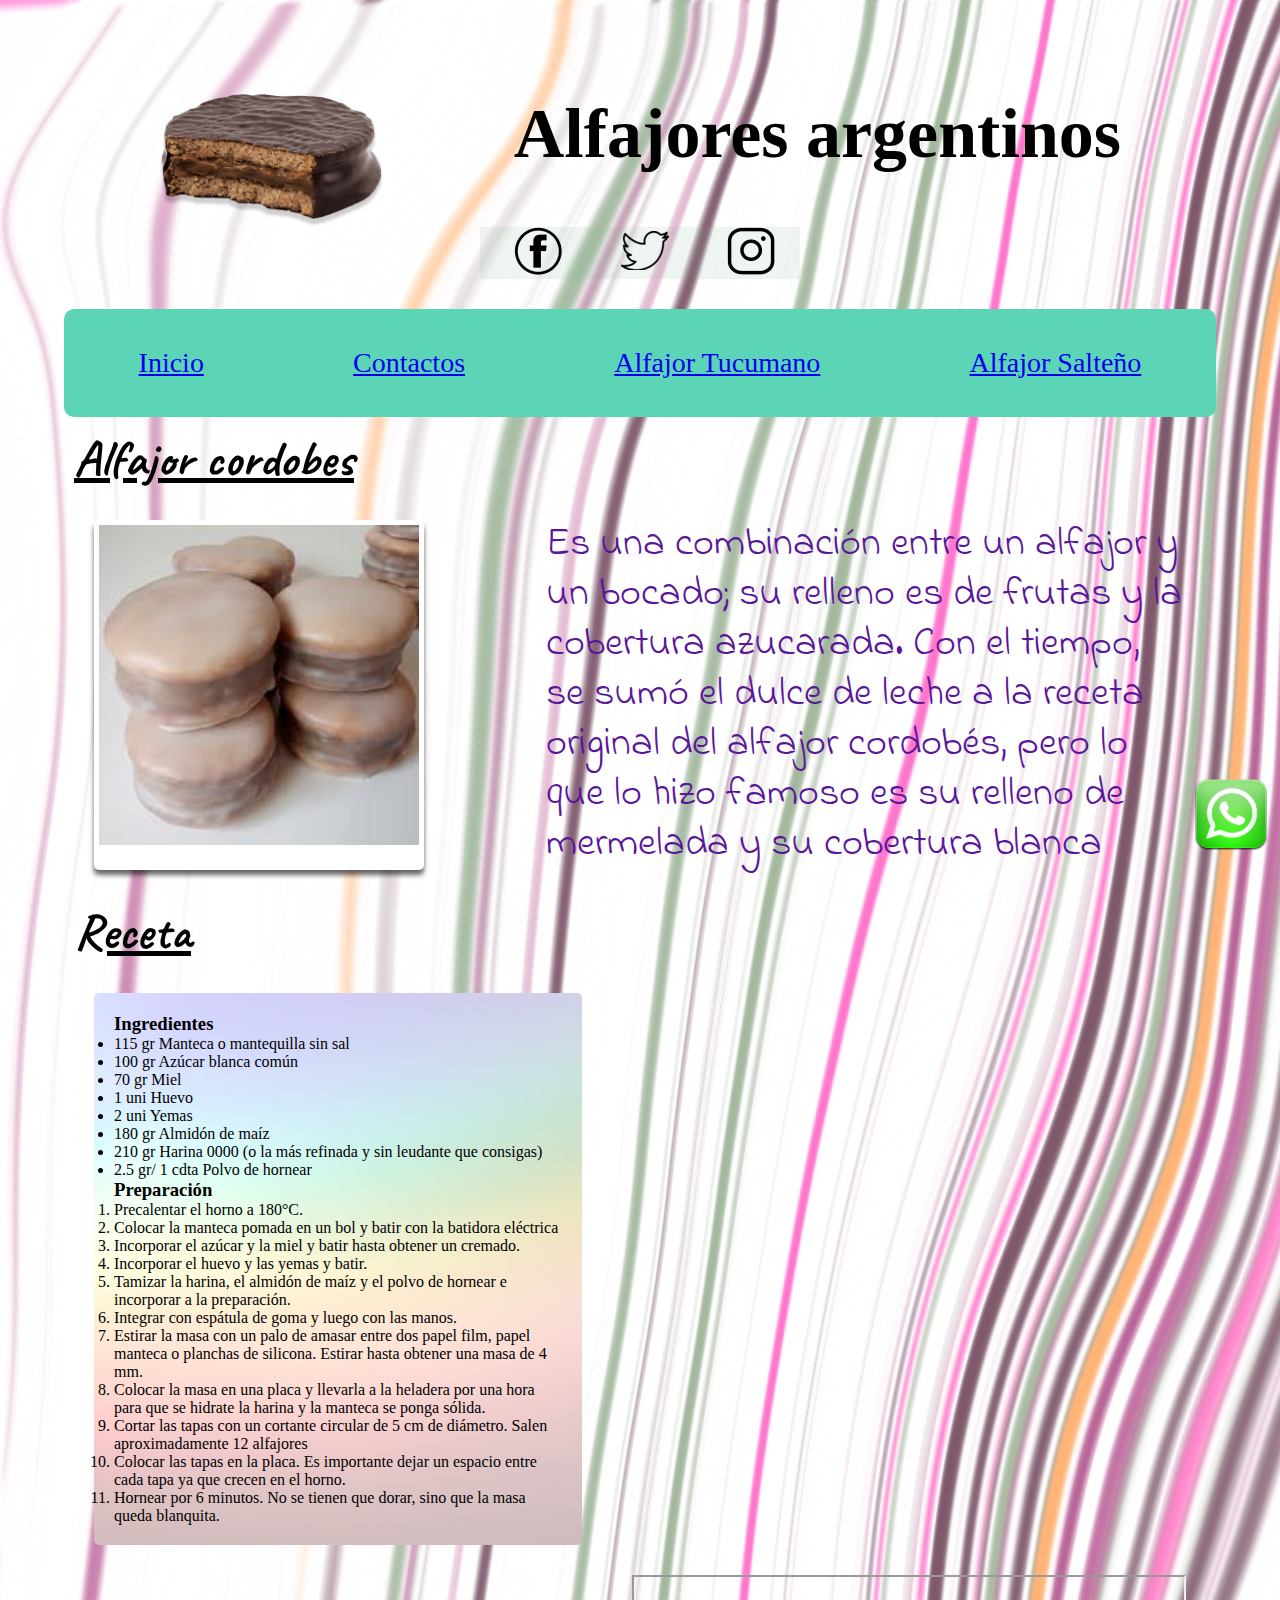
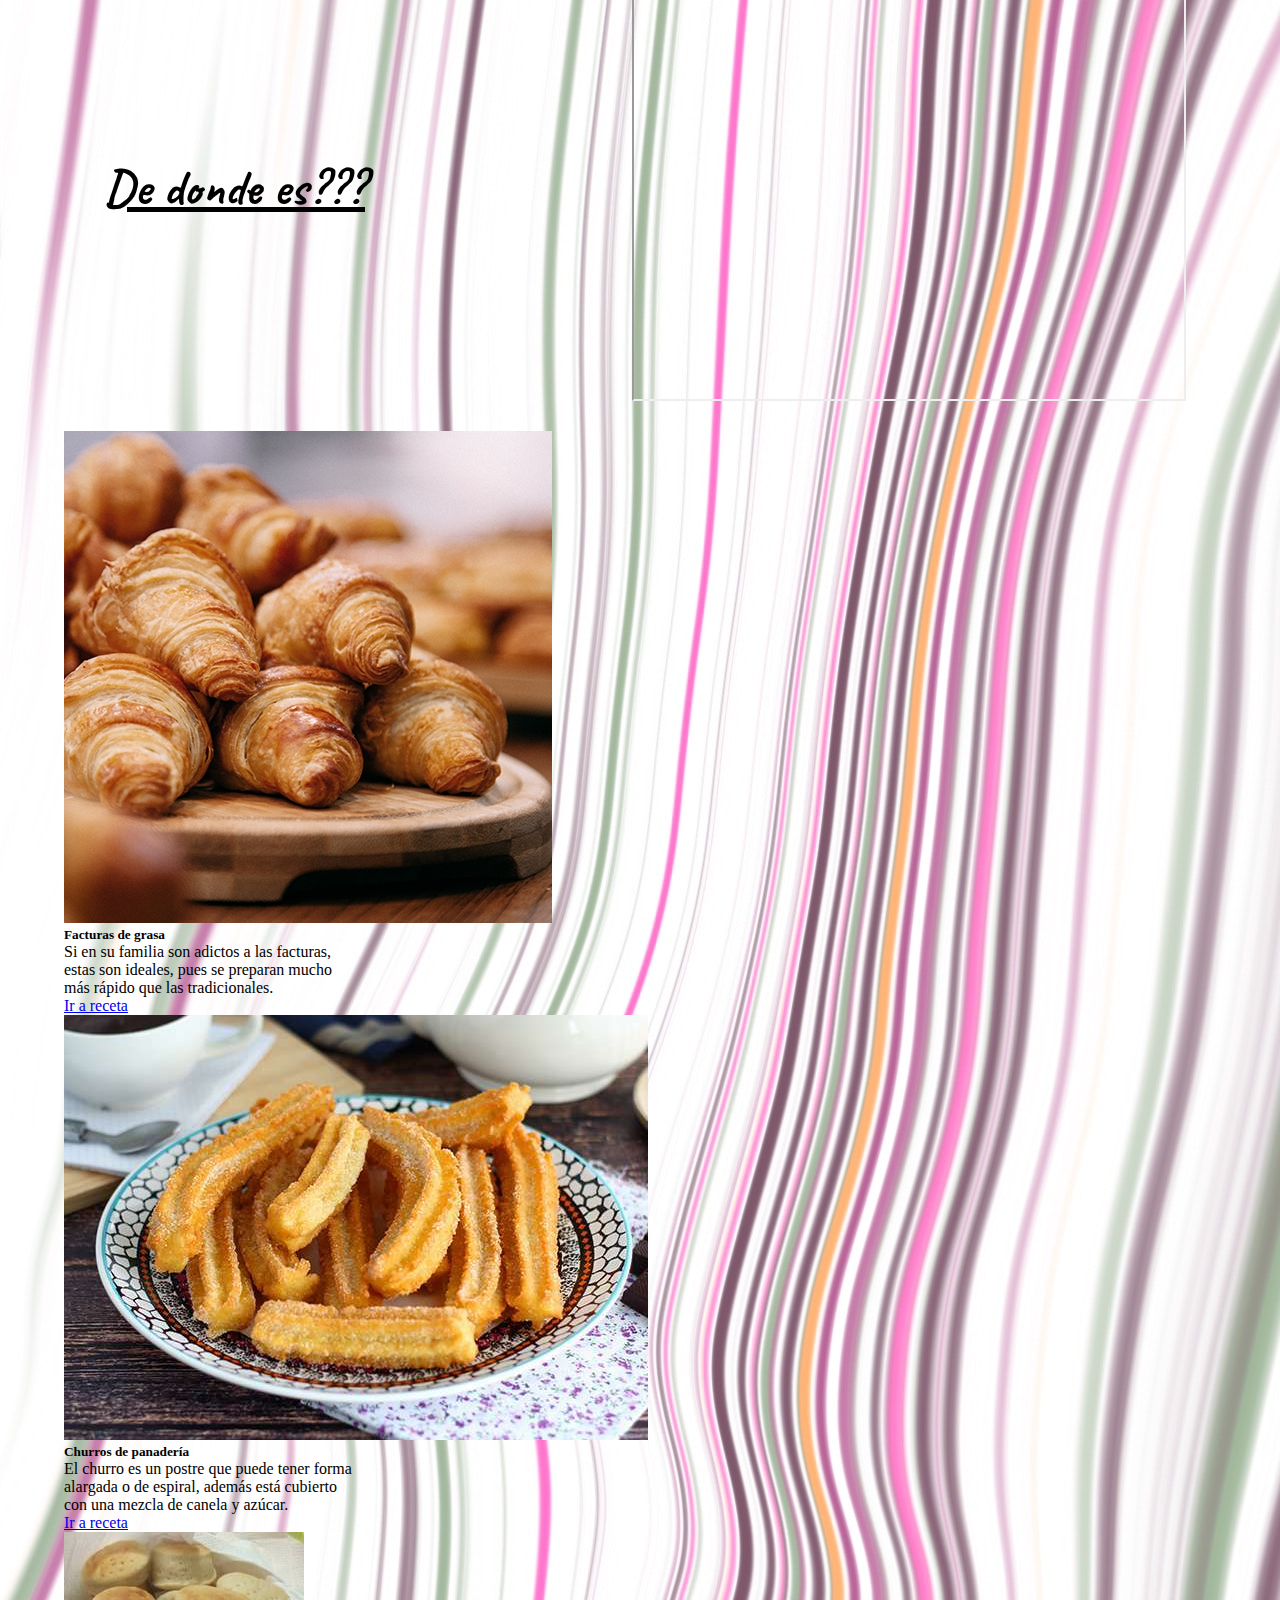
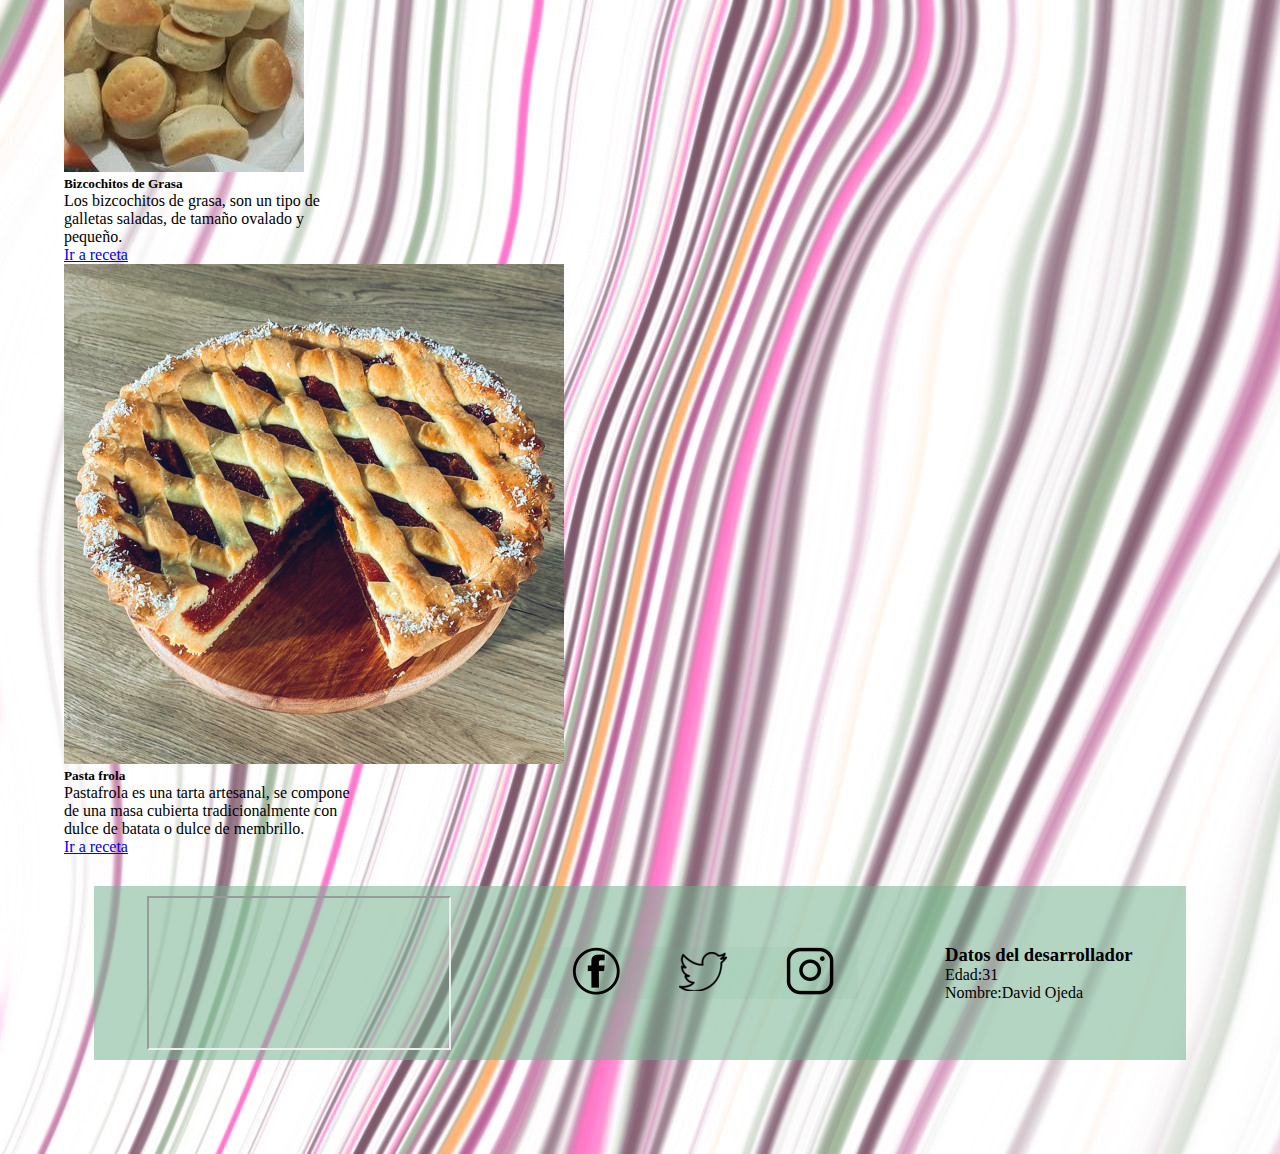
==== commit c1842a67: "Add files via upload" ====
--- a/index.html
+++ b/index.html
@@ -4,13 +4,17 @@
     <meta charset="UTF-8">
     <meta http-equiv="X-UA-Compatible" content="IE=edge">
     <meta name="viewport" content="width=device-width, initial-scale=1.0">
+    <meta name="autor" content="David Ojeda">
+    <meta name="keywords" content="alfajores, comidas, argentina">
+    <meta name="description" content="receta de alfajor" >
     <title>Alfajores argentinos</title>
+    <link href="https://cdn.jsdelivr.net/npm/bootstrap@5.2.2/dist/css/bootstrap.min.css" rel="stylesheet" integrity="sha384-Zenh87qX5JnK2Jl0vWa8Ck2rdkQ2Bzep5IDxbcnCeuOxjzrPF/et3URy9Bv1WTRi" crossorigin="anonymous">
     <link rel="stylesheet" href="estilos/estilo.css">
 </head>
 <body> 
     <header>
            <h1>Alfajores argentinos</h1>
-           <img class="logo" src="imagenes/logo.png" alt="">
+           <img class="logo" src="imagenes/logo.png" alt="logo">
            <div class="medios" >
             <a class="med" target="_blank" href="https://es-la.facebook.com/"><img src="icon/f.png" alt="Facebook"></a>
             <a class="med" target="_blank" href="https://twitter.com/?lang=es"><img src="icon/t.png" alt="Twitter"></a>
@@ -29,6 +33,8 @@
             <figure>
                 <img  class="alfajor" src="[data-uri]" alt="alfajor">
             </figure>
+            <img class="baba" src="imagenes/baba.gif" alt="babeando">
+            <img class="chef" src="imagenes/chef.png" alt="chef">
             <p class="tex" >Es una combinación entre un alfajor y un bocado;  su relleno es de frutas y la cobertura azucarada. Con el tiempo, se sumó el dulce de leche a la receta original del alfajor cordobés, pero lo que lo hizo famoso es su relleno de mermelada y su cobertura blanca </p>
         </div>
     </section>
@@ -71,6 +77,57 @@
         <iframe class="map" src="https://www.google.com/maps/embed?pb=!1m18!1m12!1m3!1d108977.23050296328!2d-64.26438439793561!3d-31.39928763409819!2m3!1f0!2f0!3f0!3m2!1i1024!2i768!4f13.1!3m3!1m2!1s0x9432985f478f5b69%3A0xb0a24f9a5366b092!2zQ8OzcmRvYmE!5e0!3m2!1ses-419!2sar!4v1665174043320!5m2!1ses-419!2sar"  allowfullscreen="" loading="lazy" referrerpolicy="no-referrer-when-downgrade"></iframe>
     </section>
 
+   
+        
+    <div class="row">
+        <div class="col-lg-3 col-sm-12 col-md-6">
+           <div class="card" style="width: 18rem;">
+                <img src="imagenes/grasa.jpg" class="card-img-top" alt="...">
+                <div class="card-body">
+                    <h5 class="card-title">Facturas de grasa</h5>
+                    <p class="card-text">Si en su familia son adictos a las facturas, estas son ideales, pues se preparan mucho más rápido que las tradicionales.</p>
+                    <a target="_blank" href="https://cookpad.com/ar/recetas/9411243-panaderia-facturas-de-grasa-hojaldre-criollo?ref=search&search_term=panaderia%20de%20argentina" class="btn btn-primary">Ir a receta</a>
+                </div>
+            </div>
+        </div>
+        
+
+        <div class="col-lg-3 col-sm-12 col-md-6">
+            <div  class="card" style="width: 18rem;">
+                <img src="imagenes/churros.jpg" class="card-img-top" alt="...">
+                <div class="card-body">
+                    <h5 class="card-title">Churros de panadería </h5>
+                    <p class="card-text">El churro es un postre que puede tener forma alargada o de espiral, además está cubierto con una mezcla de canela y azúcar.</p>
+                    <a target="_blank" href="https://cookpad.com/ar/recetas/16068053-churros-de-panaderia?ref=search&search_term=panaderia" class="btn btn-primary">Ir a receta</a>
+                </div>
+            </div>
+        </div>
+
+        <div class="col-lg-3 col-sm-12 col-md-6">
+            <div class="card" style="width: 18rem;">
+                <img src="imagenes/biscochitos.jpg" class="card-img-top" alt="...">
+                <div class="card-body">
+                    <h5 class="card-title">Bizcochitos de Grasa</h5>
+                    <p class="card-text">Los bizcochitos de grasa, son un tipo de galletas saladas, de tamaño ovalado y pequeño.</p>
+                    <a href="https://cookpad.com/ar/recetas/4857973-bizcochitos-de-grasa-receta-de-panaderia?ref=search&search_term=panaderia%20argentina" class="btn btn-primary">Ir a receta</a>
+                </div>
+            </div>
+        </div>
+
+        <div class="col-lg-3 col-sm-12 col-md-6">
+            <div class="card" style="width: 18rem;">
+                <img src="imagenes/pasta.jpg" class="card-img-top" alt="...">
+                <div class="card-body">
+                    <h5 class="card-title">Pasta frola </h5>
+                    <p class="card-text">Pastafrola es una tarta artesanal, se compone de una masa cubierta tradicionalmente con dulce de batata o dulce de membrillo.</p>
+                    <a target="_blank" href="https://cookpad.com/ar/recetas/11609603-pasta-frola?ref=search&search_term=panaderia%20argentina" class="btn btn-primary">Ir a receta</a>
+                </div>
+            </div>
+        </div>
+    </div>
+        
+    </section>
+
     <footer>
         <iframe class="map2" src="https://www.google.com/maps/embed?pb=!1m18!1m12!1m3!1d3398.64551882644!2d-60.7234408851702!3d-31.58876731177128!2m3!1f0!2f0!3f0!3m2!1i1024!2i768!4f13.1!3m3!1m2!1s0x95b507a7f5306f43%3A0xd11a497121d89d8f!2sBernardo%20de%20Irigoyen%207962%2C%20Santa%20Fe!5e0!3m2!1ses-419!2sar!4v1666972351236!5m2!1ses-419!2sar" allowfullscreen="" loading="lazy" referrerpolicy="no-referrer-when-downgrade"></iframe>
         <div class="medios" >
@@ -85,5 +142,8 @@
             <p>Nombre:David Ojeda</p>
         </div>
     </footer>
+    <!-- JavaScript Bundle with Popper -->
+    <script src="https://cdn.jsdelivr.net/npm/bootstrap@5.2.2/dist/js/bootstrap.bundle.min.js" integrity="sha384-OERcA2EqjJCMA+/3y+gxIOqMEjwtxJY7qPCqsdltbNJuaOe923+mo//f6V8Qbsw3" crossorigin="anonymous"></script>
+
 </body>
 </html>--- a/estilos/estilo.css
+++ b/estilos/estilo.css
@@ -76,6 +76,9 @@
     flex-wrap: wrap;
     margin: 30px;
 }
+.baba{
+    width: 20vw;
+}
 .tex{
     font-size: 40px;
     line-height: 50px;
@@ -144,3 +147,138 @@
     bottom: 5%;
     right: 1%;
 }
+.chef{
+    position: fixed;
+    bottom: 25%;
+    left: 1%;
+    width: 10vw;
+}
+
+/*adaptacion pantalla 991*/
+@media (max-width: 991px) {
+    h1{ font-size: 60px;
+    }
+    h2{
+        font-size: 40px;
+    }
+    .medios{
+        width: 30vw;
+    }
+    nav{
+        height: 8vh;
+    }
+    .otros{
+        font-size: 22px;
+    }
+    .alfajor{
+        width: 30vw;
+    }
+    .tex{
+        font-size: 30px;
+        line-height: 32px;
+        width: 50%;
+        color: rgb(90, 54, 122);
+    }
+    .lista{
+            width: 100%;
+    }
+    .vi {
+        width: 100%; 
+        height: 415px;
+    } 
+    .map2{
+            display: none;
+    } 
+  }
+  @media (min-width: 991px) {
+    .chef{
+        display: none;
+    }
+    }
+
+/* adaptacion a pantalla 768px*/
+
+@media (max-width: 768px) {
+    h1{ font-size: 55px;
+    }
+    h2{
+        font-size: 30px;
+    }
+    .medios{
+        width: 40vw;
+    }
+    nav{
+        height: 10vh;
+    }
+    .otros{
+        font-size: 22px;
+    }
+    .alfajor{
+        width: 26vw;
+    }
+    .tex{
+        font-size: 20px;
+        line-height: 30px;
+        width: 50%;
+        color: rgb(23, 4, 41);
+    }
+    .lista{
+        width: 100%;
+        padding: 5px;
+    }
+    .vi {
+        width: 100%; 
+        height: 415px;
+    }
+    .map, .map2, .pregunta{
+            display: none;
+    }
+      
+    }
+
+ /*adaptacion pantalla 575px*/
+@media (max-width: 575px) {
+    h1{ font-size: 50px;
+    }
+    h2{
+        font-size: 30px;
+    }
+    .medios{
+        width: 50vw;
+    }
+    nav{
+        height: 5vh;
+    }
+    .otros{
+        font-size: 15px;
+    }
+    .alfajor{
+        width: 40vw;
+    }
+    .tex{
+        font-size: 20px;
+        line-height: 20px;
+        width: 100%;
+        color: rgb(23, 4, 41);
+    }
+    .lista{
+        width: 100%;
+    }
+    .vi {
+        width: 100%; 
+        height: 215px;
+    }
+    
+    .map, .map2, .pregunta{
+            display: none;
+    } 
+  }
+
+  @media (min-width: 575px) {
+    .baba{
+        display: none;
+    }
+
+  }
+  
+  
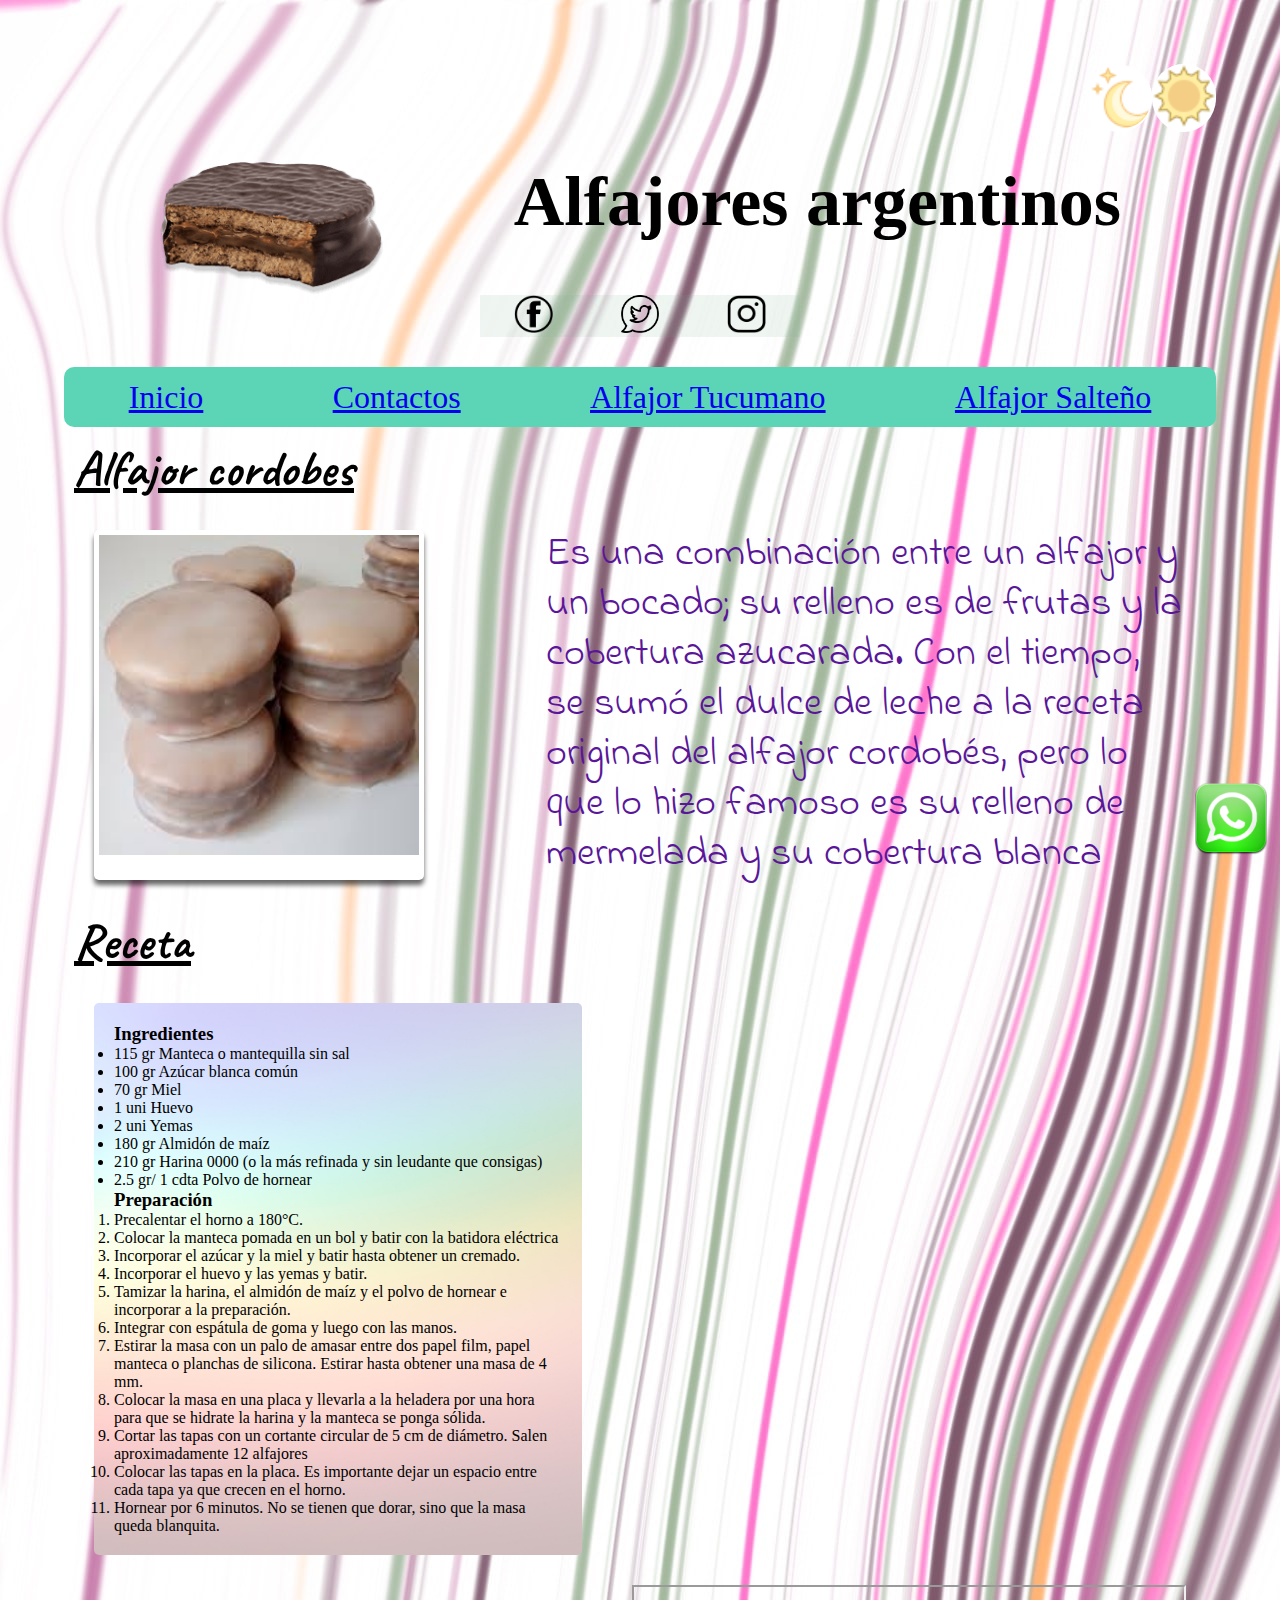
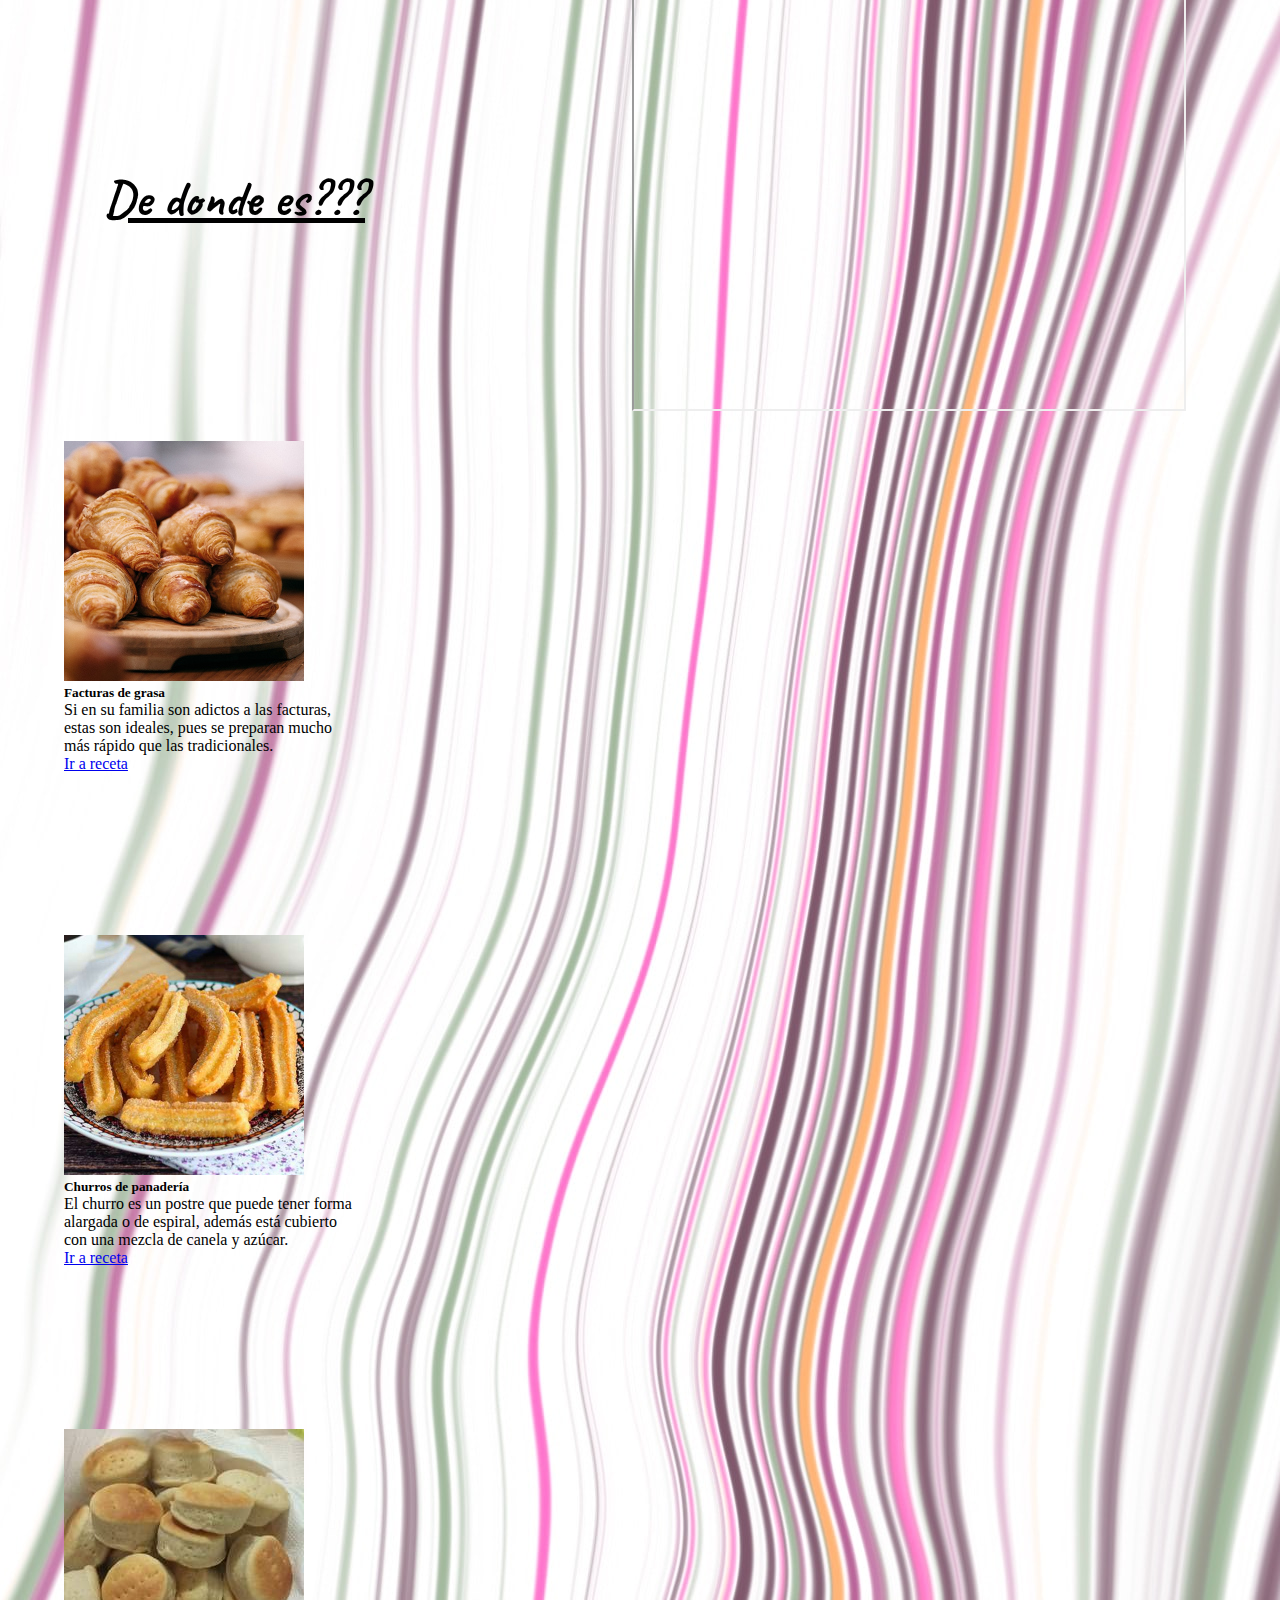
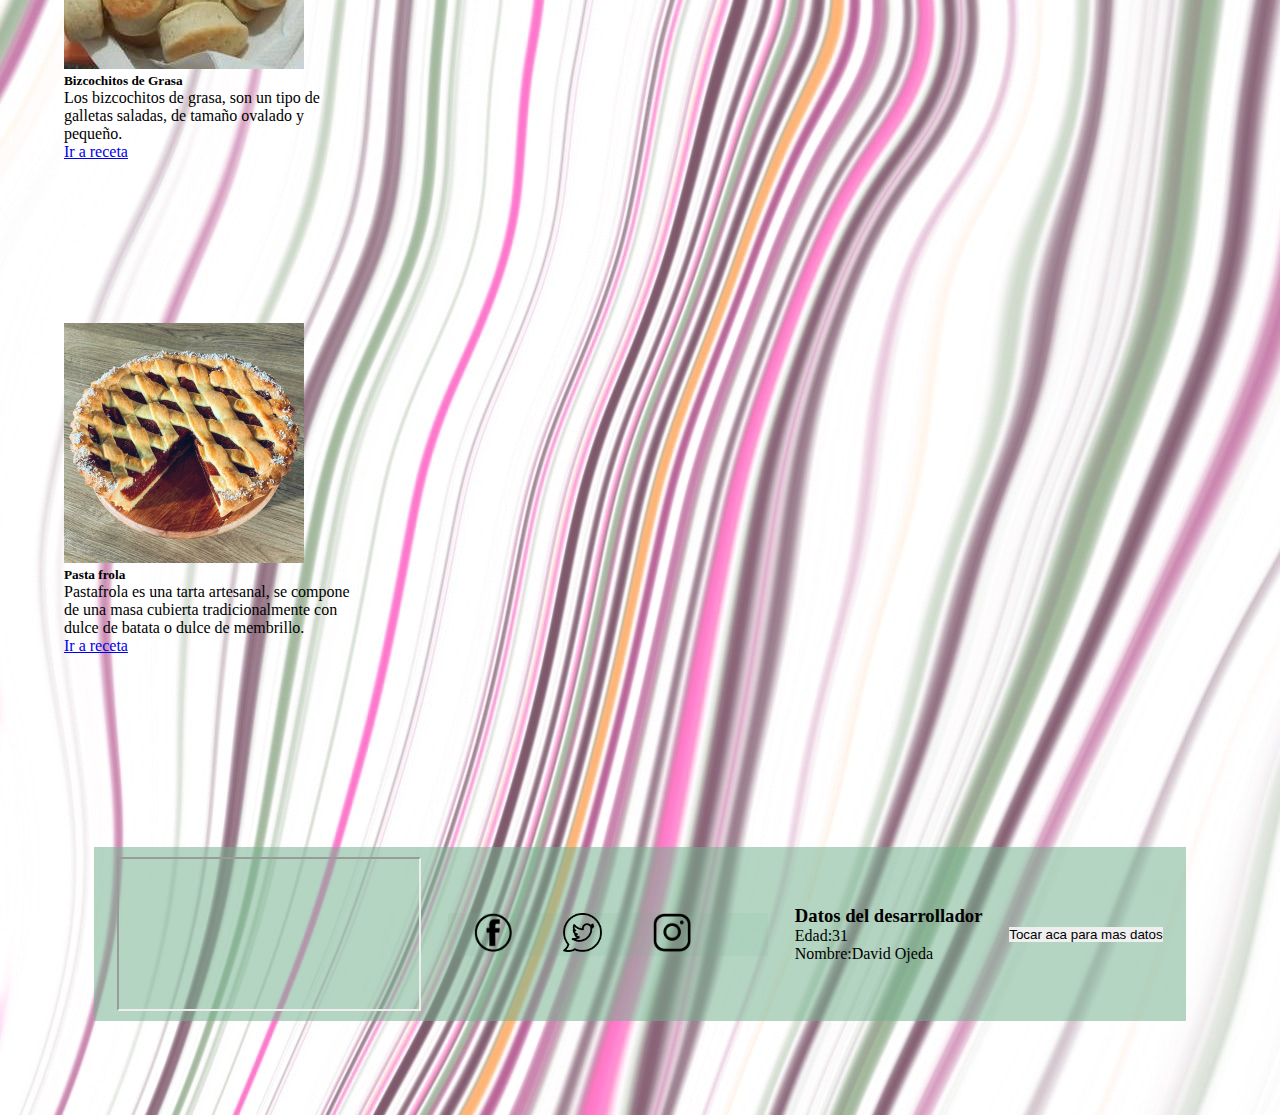
==== commit a4c55dc1: "Add files via upload" ====
--- a/index.html
+++ b/index.html
@@ -11,15 +11,20 @@
     <link href="https://cdn.jsdelivr.net/npm/bootstrap@5.2.2/dist/css/bootstrap.min.css" rel="stylesheet" integrity="sha384-Zenh87qX5JnK2Jl0vWa8Ck2rdkQ2Bzep5IDxbcnCeuOxjzrPF/et3URy9Bv1WTRi" crossorigin="anonymous">
     <link rel="stylesheet" href="estilos/estilo.css">
 </head>
+<script> alert ("Bienvenidos cocineros")</script>
 <body> 
+    <div class="oscuroclaro1">
+        <button class="oscuroclaro" onclick="fondooscuro()"><img class="oscuroclaro" src="imagenes/luna.png" alt=""></button>
+        <a class="oscuroclaro" onclick="fondoclaro()" href="index.html"><img class="oscuroclaro" src="imagenes/sol.png" alt=""></a>
+    </div>
     <header>
            <h1>Alfajores argentinos</h1>
            <img class="logo" src="imagenes/logo.png" alt="logo">
-           <div class="medios" >
-            <a class="med" target="_blank" href="https://es-la.facebook.com/"><img src="icon/f.png" alt="Facebook"></a>
-            <a class="med" target="_blank" href="https://twitter.com/?lang=es"><img src="icon/t.png" alt="Twitter"></a>
-            <a class="med" target="_blank" href="https://www.instagram.com/"><img src="icon/i.png" alt="Instagram"></a>
-        </div>
+           <div id="medios" class="medios" >
+                <a class="medi" target="_blank" href="https://es-la.facebook.com/"><img class="med" src="icon/f.png" alt="Facebook"></a>
+                <a class="medi"target="_blank" href="https://twitter.com/?lang=es"><img class="med" src="icon/t.png" alt="Twitter"></a>
+                <a class="medi"target="_blank" href="https://www.instagram.com/"><img class="med" src="icon/i.png" alt="Instagram"></a>
+            </div>
     </header>
     <nav>
         <a class="otros" href="index.html">Inicio</a>
@@ -35,14 +40,14 @@
             </figure>
             <img class="baba" src="imagenes/baba.gif" alt="babeando">
             <img class="chef" src="imagenes/chef.png" alt="chef">
-            <p class="tex" >Es una combinación entre un alfajor y un bocado;  su relleno es de frutas y la cobertura azucarada. Con el tiempo, se sumó el dulce de leche a la receta original del alfajor cordobés, pero lo que lo hizo famoso es su relleno de mermelada y su cobertura blanca </p>
+            <p id="tex" class="tex" >Es una combinación entre un alfajor y un bocado;  su relleno es de frutas y la cobertura azucarada. Con el tiempo, se sumó el dulce de leche a la receta original del alfajor cordobés, pero lo que lo hizo famoso es su relleno de mermelada y su cobertura blanca </p>
         </div>
     </section>
 
     <section>
         <h2>Receta</h2>
         <div class="receta">
-            <div class="lista">
+            <div id="lista" class="lista">
                 <h3>Ingredientes</h3>
                 <ul>
                     <li>115 gr   Manteca o mantequilla sin sal</li>
@@ -85,7 +90,7 @@
                 <img src="imagenes/grasa.jpg" class="card-img-top" alt="...">
                 <div class="card-body">
                     <h5 class="card-title">Facturas de grasa</h5>
-                    <p class="card-text">Si en su familia son adictos a las facturas, estas son ideales, pues se preparan mucho más rápido que las tradicionales.</p>
+                    <p id="car1"  class="card-text">Si en su familia son adictos a las facturas, estas son ideales, pues se preparan mucho más rápido que las tradicionales.</p>
                     <a target="_blank" href="https://cookpad.com/ar/recetas/9411243-panaderia-facturas-de-grasa-hojaldre-criollo?ref=search&search_term=panaderia%20de%20argentina" class="btn btn-primary">Ir a receta</a>
                 </div>
             </div>
@@ -93,11 +98,11 @@
         
 
         <div class="col-lg-3 col-sm-12 col-md-6">
-            <div  class="card" style="width: 18rem;">
+            <div class="card" style="width: 18rem;">
                 <img src="imagenes/churros.jpg" class="card-img-top" alt="...">
                 <div class="card-body">
                     <h5 class="card-title">Churros de panadería </h5>
-                    <p class="card-text">El churro es un postre que puede tener forma alargada o de espiral, además está cubierto con una mezcla de canela y azúcar.</p>
+                    <p id="car2"  class="card-text">El churro es un postre que puede tener forma alargada o de espiral, además está cubierto con una mezcla de canela y azúcar.</p>
                     <a target="_blank" href="https://cookpad.com/ar/recetas/16068053-churros-de-panaderia?ref=search&search_term=panaderia" class="btn btn-primary">Ir a receta</a>
                 </div>
             </div>
@@ -108,7 +113,7 @@
                 <img src="imagenes/biscochitos.jpg" class="card-img-top" alt="...">
                 <div class="card-body">
                     <h5 class="card-title">Bizcochitos de Grasa</h5>
-                    <p class="card-text">Los bizcochitos de grasa, son un tipo de galletas saladas, de tamaño ovalado y pequeño.</p>
+                    <p id="car3"  class="card-text">Los bizcochitos de grasa, son un tipo de galletas saladas, de tamaño ovalado y pequeño.</p>
                     <a href="https://cookpad.com/ar/recetas/4857973-bizcochitos-de-grasa-receta-de-panaderia?ref=search&search_term=panaderia%20argentina" class="btn btn-primary">Ir a receta</a>
                 </div>
             </div>
@@ -119,7 +124,7 @@
                 <img src="imagenes/pasta.jpg" class="card-img-top" alt="...">
                 <div class="card-body">
                     <h5 class="card-title">Pasta frola </h5>
-                    <p class="card-text">Pastafrola es una tarta artesanal, se compone de una masa cubierta tradicionalmente con dulce de batata o dulce de membrillo.</p>
+                    <p id="car4" class="card-text">Pastafrola es una tarta artesanal, se compone de una masa cubierta tradicionalmente con dulce de batata o dulce de membrillo.</p>
                     <a target="_blank" href="https://cookpad.com/ar/recetas/11609603-pasta-frola?ref=search&search_term=panaderia%20argentina" class="btn btn-primary">Ir a receta</a>
                 </div>
             </div>
@@ -131,19 +136,20 @@
     <footer>
         <iframe class="map2" src="https://www.google.com/maps/embed?pb=!1m18!1m12!1m3!1d3398.64551882644!2d-60.7234408851702!3d-31.58876731177128!2m3!1f0!2f0!3f0!3m2!1i1024!2i768!4f13.1!3m3!1m2!1s0x95b507a7f5306f43%3A0xd11a497121d89d8f!2sBernardo%20de%20Irigoyen%207962%2C%20Santa%20Fe!5e0!3m2!1ses-419!2sar!4v1666972351236!5m2!1ses-419!2sar" allowfullscreen="" loading="lazy" referrerpolicy="no-referrer-when-downgrade"></iframe>
         <div class="medios" >
-            <a class="med" target="_blank" href="https://es-la.facebook.com/"><img src="icon/f.png" alt="Facebook"></a>
-            <a class="med" target="_blank" href="https://twitter.com/?lang=es"><img src="icon/t.png" alt="Twitter"></a>
-            <a class="med" target="_blank" href="https://www.instagram.com/"><img src="icon/i.png" alt="Instagram"></a>
-            <a class="was" target="_blank" href=" https://wa.me/543424299547"><img src="icon/w.png" alt="Whatsapp"></a>
+            <a class="medi" target="_blank" href="https://es-la.facebook.com/"><img class="med" src="icon/f.png" alt="Facebook"></a>
+            <a class="medi" target="_blank" href="https://twitter.com/?lang=es"><img class="med" src="icon/t.png" alt="Twitter"></a>
+            <a class="medi" target="_blank" href="https://www.instagram.com/"><img class="med" src="icon/i.png" alt="Instagram"></a>
+            <a class="medi" target="_blank" href=" https://wa.me/543424299547"><img class="was" src="icon/w.png" alt="Whatsapp"></a>
         </div>
         <div class="datos" >
             <h3>Datos del desarrollador</h3>
             <p>Edad:31</p>
             <p>Nombre:David Ojeda</p>
         </div>
+        <button onclick="datos()">Tocar aca para mas datos</button>
     </footer>
     <!-- JavaScript Bundle with Popper -->
     <script src="https://cdn.jsdelivr.net/npm/bootstrap@5.2.2/dist/js/bootstrap.bundle.min.js" integrity="sha384-OERcA2EqjJCMA+/3y+gxIOqMEjwtxJY7qPCqsdltbNJuaOe923+mo//f6V8Qbsw3" crossorigin="anonymous"></script>
-
+    <script src="js/javas.js"></script>
 </body>
 </html>--- a/estilos/estilo.css
+++ b/estilos/estilo.css
@@ -9,6 +9,24 @@
     background:  rgb(215, 197, 248) url(../imagenes/a8.jpg);
     padding: 5%;
 }
+/*oscuroclaro*/
+button{
+  border: 0px;
+}
+.oscuroclaro1 {
+  display: flex;
+  align-items: center;
+  justify-content: right;
+}
+
+.oscuroclaro{
+  background-color: white ;
+  width: 5vw;
+  border-radius: 50%;
+}
+.oscuroclaro :hover{
+    width: 6vw;
+  }
 
 /*cabezal*/
 header{
@@ -35,10 +53,10 @@
 .med{
     width: 3vw;
 }
-.med :hover{
+.medi :hover{
     width: 4vw;
-    border-radius: 50%;
-    background-color: rgba(151, 235, 186, 0.534);
+    border-radius: 0%;
+    background-color: white;
 }
 
 /*menu*/
@@ -47,12 +65,13 @@
     justify-content: space-around;
     align-items: center;
     background: rgb(92, 212, 182);
-    height: 12vh;
+    height: 10%;
     border-radius: 10px; 
 }
 .otros{
     background: rgb(92, 212, 182);
-    font-size: 28px;
+    font-size: 2rem;
+    margin: 1%;
 }
 .otros:hover{
     box-shadow: 5px 5px 20px rgba(0, 0, 0, 0.8);
@@ -110,7 +129,6 @@
     width: 35vw;
     padding: 20px;
     border-radius: 5px;
-
     }
 
 .vi {
@@ -130,7 +148,11 @@
     width: 43vw;
     height:33vw ;
 }
-
+/*seccion de card*/
+
+.card-body{
+    height: 250px;
+}
 /*pie de pagina*/
 footer{
     display: flex;
@@ -151,8 +173,9 @@
     position: fixed;
     bottom: 25%;
     left: 1%;
-    width: 10vw;
-}
+    width: 12vw;
+}
+
 
 /*adaptacion pantalla 991*/
 @media (max-width: 991px) {
@@ -272,13 +295,22 @@
     .map, .map2, .pregunta{
             display: none;
     } 
+    nav{
+        height: 65px;
+    }
+    .med{
+        width: 30px;
+    }
+    .medi :hover{
+        width: 40px;
+    }
+    .was{
+        width: 50px;
+    }
   }
 
   @media (min-width: 575px) {
     .baba{
         display: none;
     }
-
-  }
-  
-  
+  } 
